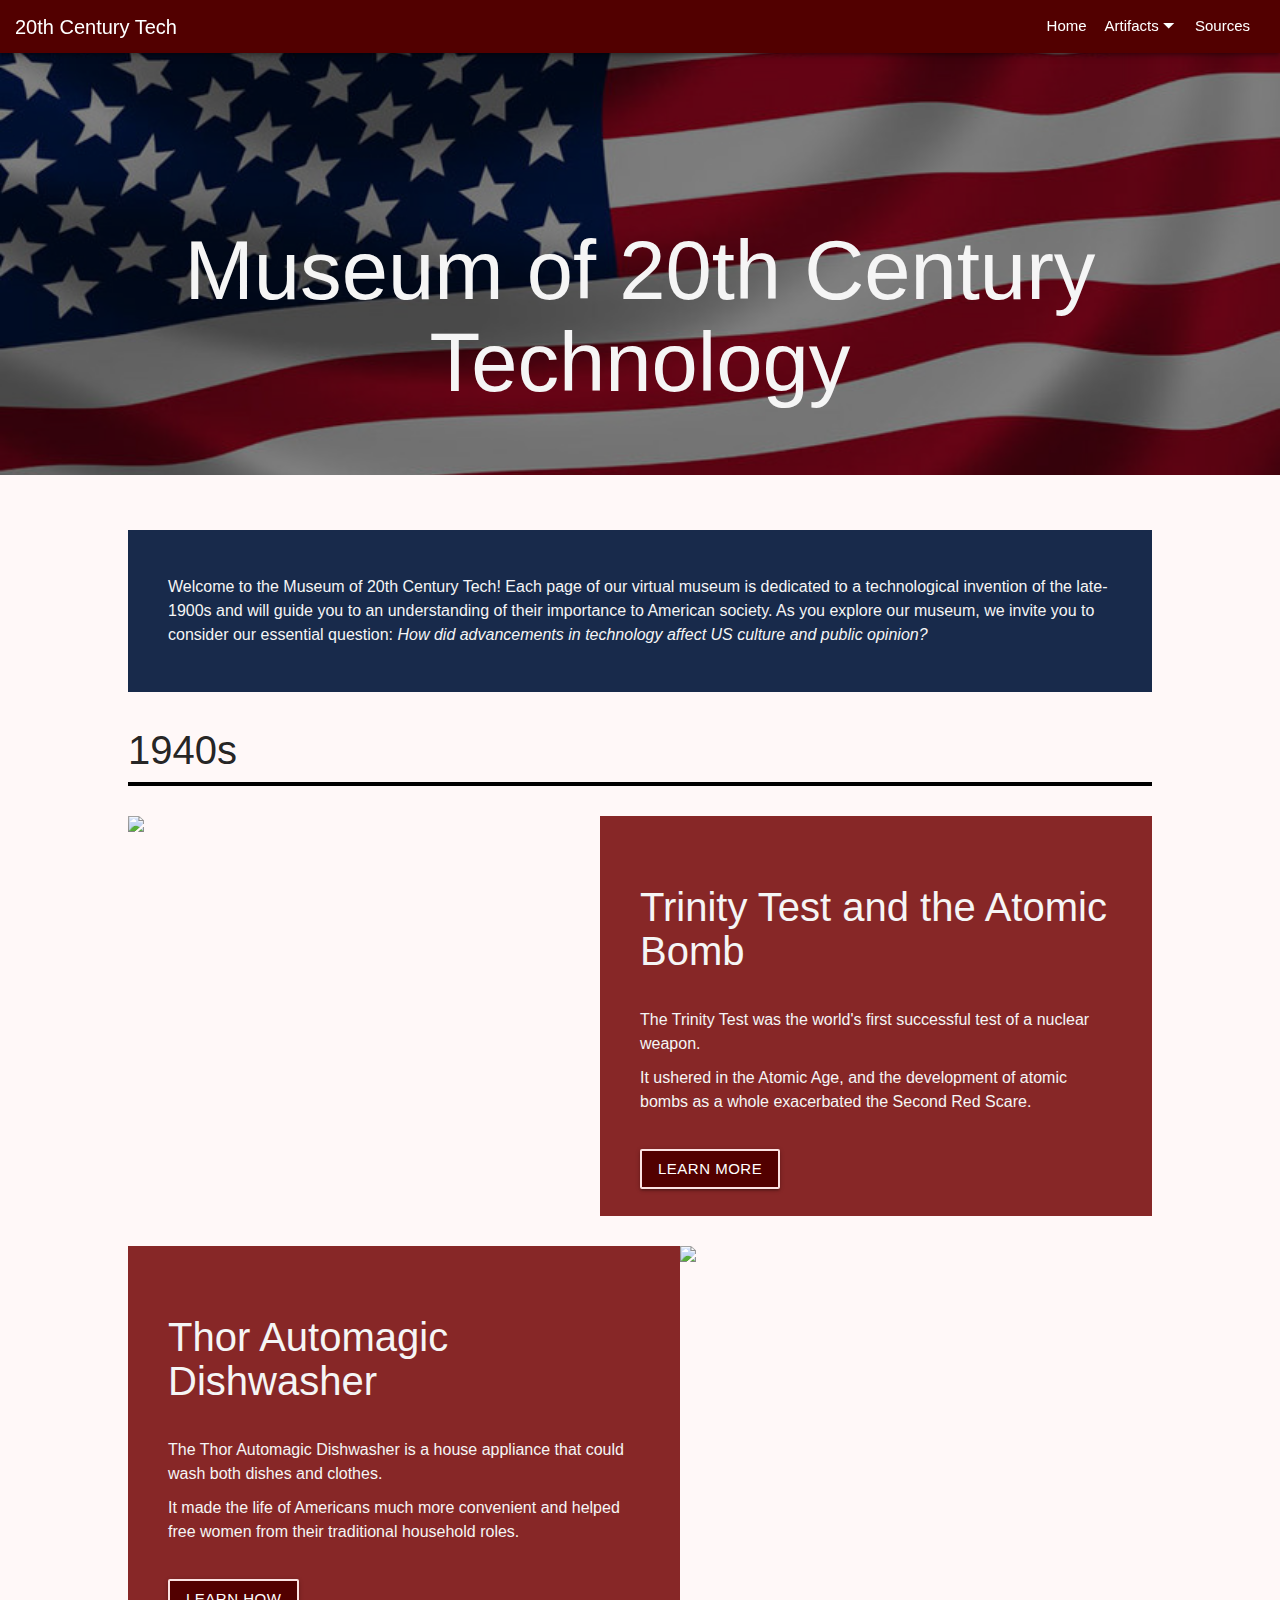
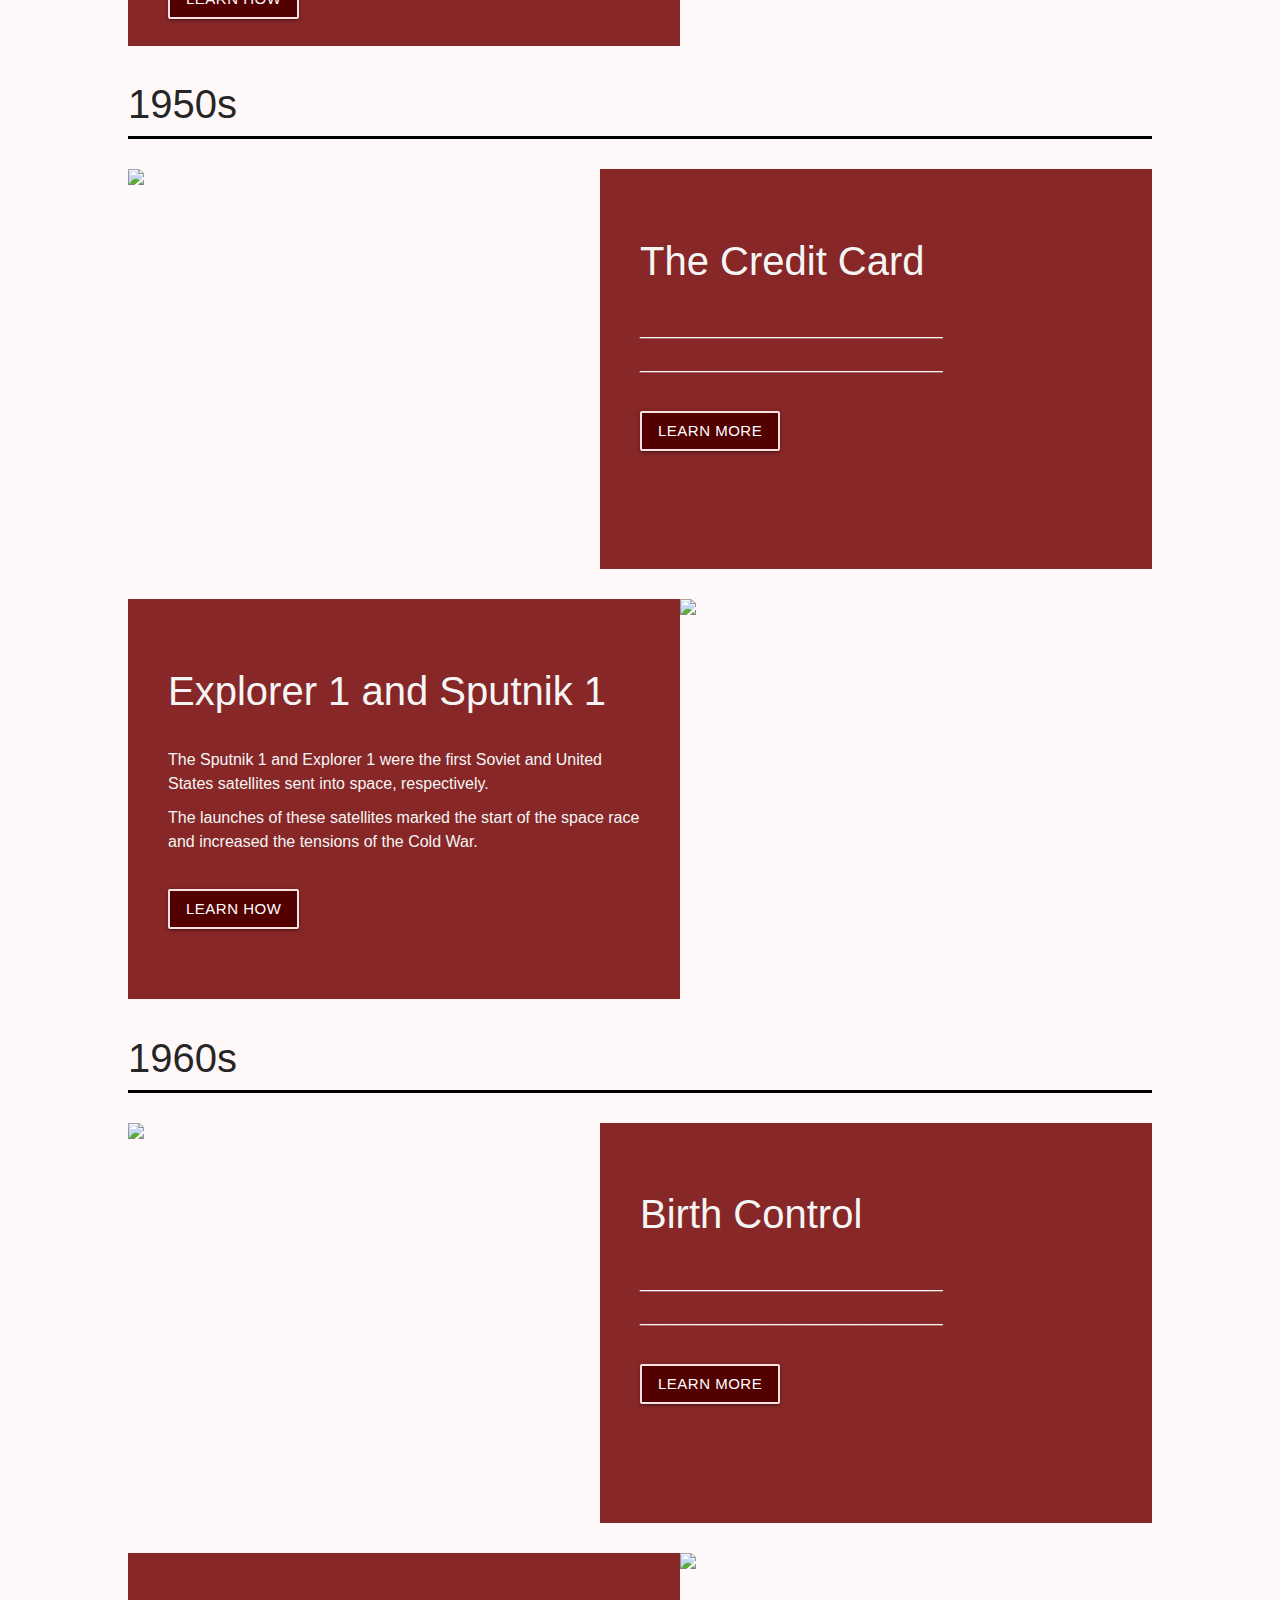
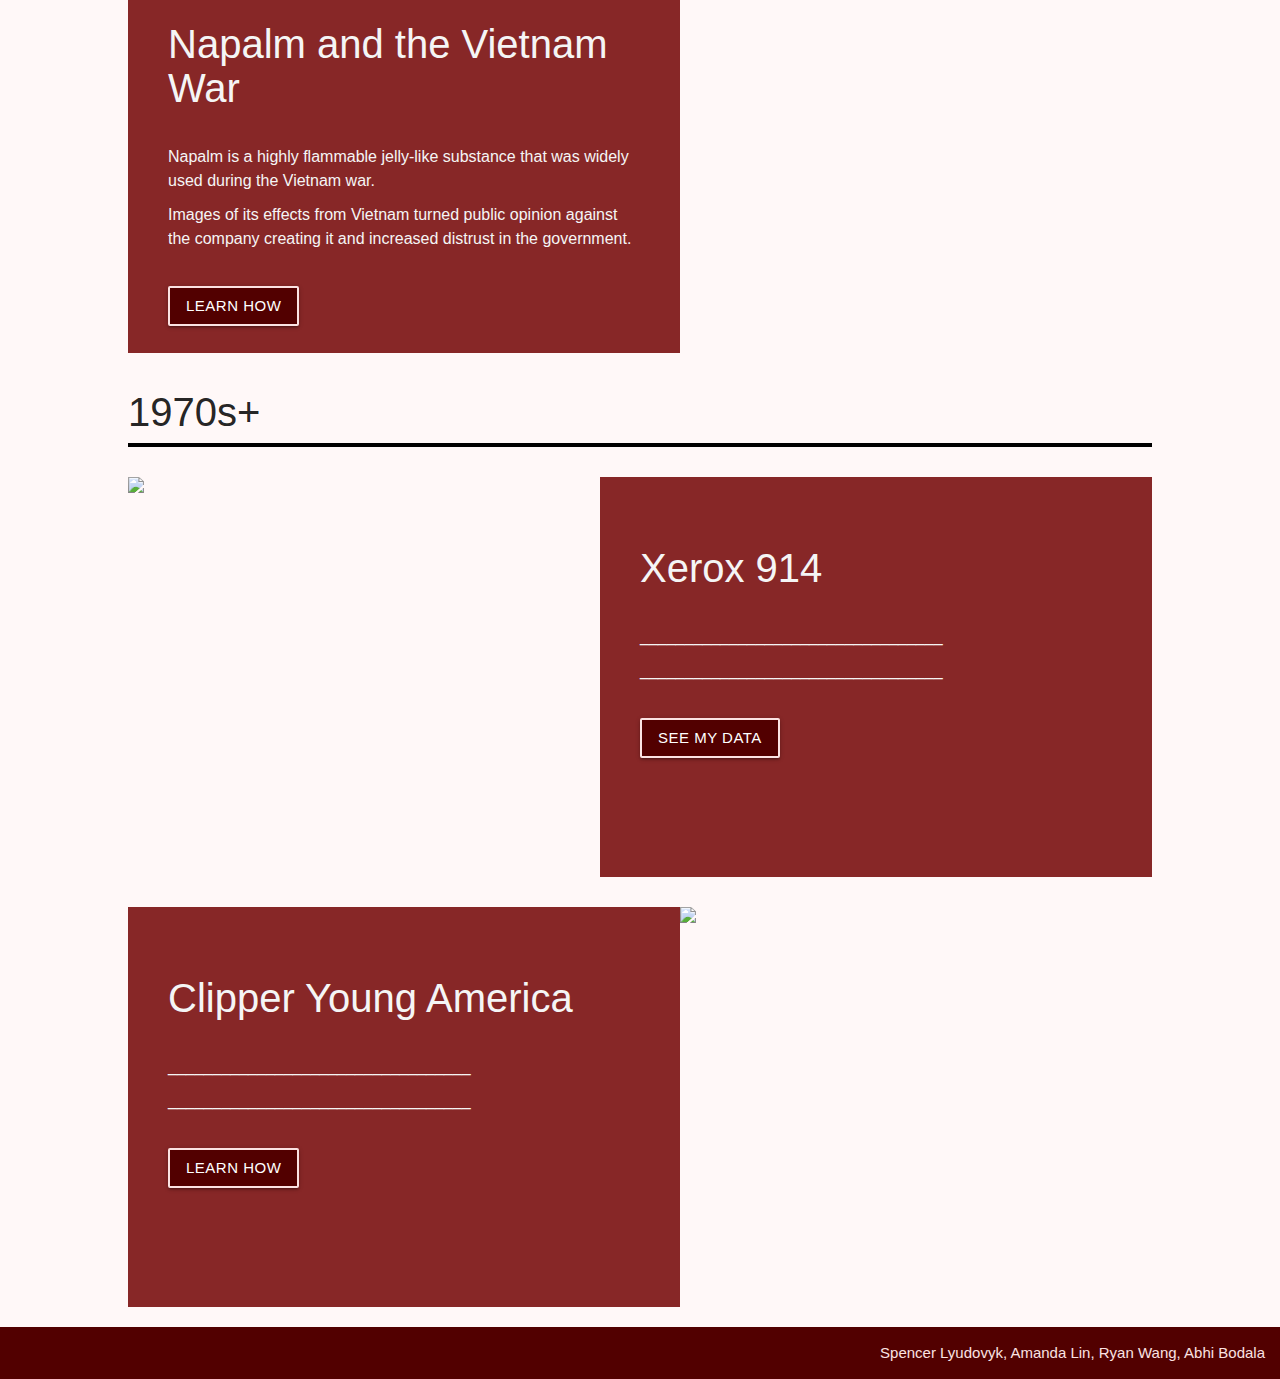
==== index.html @ 802ad86a "Merge branch 'main' of https://github.com/splyudovyk/20th-century-tech" ====
<!DOCTYPE html>
<html lang="en">

<head>
    <meta charset="UTF-8">
    <meta http-equiv="X-UA-Compatible" content="IE=edge">
    <meta name="viewport" content="width=device-width, initial-scale=1.0">
    <link rel="stylesheet" href="https://cdnjs.cloudflare.com/ajax/libs/materialize/1.0.0/css/materialize.min.css">
    <link rel="stylesheet" href="/css/main.css">
    <link rel="icon" type="image/x-icon" href="img/favicon.png">
    <title>Museum of 20th Century Technology</title>
</head>

<body>
    <!--Header-->
    <header class="z-depth-2">
        <!--Site Title-->
        <a class="title" href="index.html">20th Century Tech</a>
    
        <!--Section of Header with Navigation Links-->
        <nav class="nav-links">
            <!--How to Use Page-->
            <h5 class="link home"><a href="index.html">Home</a></h5>
    
            <div class="dropdown">
                <!--Dropdown Title-->
                <h5 class="link your-acc">Artifacts&nbsp;<span class="arrow-ud-2">&#9207;</span></h5>
    
                <!--Dropdown-->
                <nav class="link your-acc-links">
                    <h5 class="link trinity"><a href="trinity.html">Trinity Test and the Atomic Bomb (1940s)</a></h5>
                    <h5 class="link thor"><a href="thor.html">Thor Automagic Dishwasher (1940s)</a></h5>
                    <h5 class="link credit"><a href="credit.html">The Credit Card (1950s)</a></h5>
                    <h5 class="link explorer"><a href="explorer.html">Explorer 1 and Sputnik (1950s)</a></h5>
                    <h5 class="link birthcontrol"><a href="birthcontrol.html">Birth Control (1960s)</a></h5>
                    <h5 class="link napalm"><a href="napalm.html">Napalm and the Vietnam War (1960s)</a></h5>
                    <h5 class="link xerox"><a href="xerox.html">Xerox 914 (1970s+)</a></h5>
                    <h5 class="link clipper"><a href="clipper.html">Clipper Young America (1970s+)</a></h5>
                </nav>
            </div>

            <h5 class="link sources"><a href="sources.html">Sources</a></h5>
        </nav>
    </header>

    <!--Title-->
    <section class="article-title" id="title-div">
        <section class="layer">
            <h1>Museum of 20th Century Technology</h1>
        </section>
    </section>

    <!--Main Site Content-->
    <main class="main-content">

        <section class="slide full-screen">

            <!--Description of What Data Can Be Viewed-->
            <div class="text-desc full-screen">
                <p>Welcome to the Museum of 20th Century Tech! Each page of our virtual museum is dedicated to a
                    technological invention of the late-1900s and will guide you to an understanding of their importance
                    to American society. As you explore our museum, we invite you to consider our essential question:
                    <em>How did advancements in technology affect US culture and public opinion?</em>
                </p>

            </div>
        </section>

        <div class="time-header">
            <h5>1940s</h5>
            <hr>
        </div>

        <!--'About' Info Slide-->
        <section class="slide">
            <!--Image of Sample Graph Data-->
            <figure class="slide-img">
                <img src="img/trinity1.jpg">
            </figure>

            <!--Description of What Data Can Be Viewed-->
            <div class="text-desc">
                <h3>Trinity Test and the Atomic Bomb</h3>
                <p>The Trinity Test was the world's first successful test of a nuclear weapon.
                </p>
                <p>It ushered in the Atomic Age, and the development of atomic bombs as a whole exacerbated the 
                    Second Red Scare.
                </p>

                <!--Link to Page for Viewing Data-->
                <div class="btn"><a href="trinity.html">Learn More</a></div>
            </div>
        </section>

        <!--'How to Use' Info Slide-->
        <section class="slide">
            <!--Brief Description of Use-->
            <div class="text-desc">
                <h3>Thor Automagic Dishwasher</h3>
                <p>The Thor Automagic Dishwasher is a house appliance that could wash both dishes and clothes.
                </p>
                <p>It made the life of Americans much more convenient and helped free women from their traditional household roles.
                </p>

                <!--Link to Learn More-->
                <div class="btn"><a href="thor.html">Learn How</a></div>
            </div>

            <!--Image of ForesightImageCapture App-->
            <figure class="slide-img">
                <img src="img/washer2.jpg">
            </figure>
        </section>

        <div class="time-header">
            <h5>1950s</h5>
            <hr>
        </div>

        <!--'About' Info Slide-->
        <section class="slide">
            <!--Image of Sample Graph Data-->
            <figure class="slide-img">
                <img src="img/creditcard1.jpg">
            </figure>

            <!--Description of What Data Can Be Viewed-->
            <div class="text-desc">
                <h3>The Credit Card</h3>
                <p>__________________________________
                </p>
                <p>__________________________________
                </p>

                <!--Link to Page for Viewing Data-->
                <div class="btn"><a href="credit.html">Learn More</a></div>
            </div>
        </section>

        <!--'How to Use' Info Slide-->
        <section class="slide">
            <!--Brief Description of Use-->
            <div class="text-desc">
                <h3>Explorer 1 and Sputnik 1</h3>
                <p>The Sputnik 1 and Explorer 1 were the first Soviet and United States satellites sent into space, respectively.
                </p>
                <p>The launches of these satellites marked the start of the space race and increased the tensions of the Cold War.
                </p>

                <!--Link to Learn More-->
                <div class="btn"><a href="explorer.html">Learn How</a></div>
            </div>

            <!--Image of ForesightImageCapture App-->
            <figure class="slide-img">
                <img src="img/explorer1.jpg">
            </figure>
        </section>

        <div class="time-header">
            <h5>1960s</h5>
            <hr>
        </div>

        <!--'About' Info Slide-->
        <section class="slide">
            <!--Image of Sample Graph Data-->
            <figure class="slide-img">
                <img src="img/birthcontrol1.jpg">
            </figure>

            <!--Description of What Data Can Be Viewed-->
            <div class="text-desc">
                <h3>Birth Control</h3>
                <p>__________________________________
                </p>
                <p>__________________________________
                </p>

                <!--Link to Page for Viewing Data-->
                <div class="btn"><a href="birthcontrol.html">Learn More</a></div>
            </div>
        </section>

        <!--'How to Use' Info Slide-->
        <section class="slide">
            <!--Brief Description of Use-->
            <div class="text-desc">
                <h3>Napalm and the Vietnam War</h3>
                <p>Napalm is a highly flammable jelly-like substance that was widely used during the Vietnam war.
                </p>
                <p>Images of its effects from Vietnam turned public opinion against the company creating it and increased distrust in the government.
                </p>

                <!--Link to Learn More-->
                <div class="btn"><a href="napalm.html">Learn How</a></div>
            </div>

            <!--Image of ForesightImageCapture App-->
            <figure class="slide-img">
                <img src="img/napalm2.jpg">
            </figure>
        </section>

        <div class="time-header">
            <h5>1970s+</h5>
            <hr>
        </div>

        <!--'View Your Data' Info Slide (Only Visible When Logged In)-->
        <section class="slide" id="data-slide">
            <!--Image of Sample Graph Data-->
            <figure class="slide-img">
                <img src="img/xerox1.jpg">
            </figure>

            <!--Description of What Data Can Be Viewed-->
            <div class="text-desc">
                <h3>Xerox 914</h3>
                <p>__________________________________
                </p>
                <p>__________________________________
                </p>

                <!--Link to Page for Viewing Data-->
                <div class="btn"><a href="xerox.html">See My Data</a></div>
            </div>
        </section>

        <!--'How to Use' Info Slide-->
        <section class="slide">
            <!--Brief Description of Use-->
            <div class="text-desc">
                <h3>Clipper Young America</h3>
                <p>__________________________________
                </p>
                <p>__________________________________
                </p>

                <!--Link to Learn More-->
                <div class="btn"><a href="clipper.html">Learn How</a></div>
            </div>

            <!--Image of ForesightImageCapture App-->
            <figure class="slide-img">
                <img src="img/panam2.jpg">
            </figure>
        </section>

        <!--Footer-->
        <footer>
            <p>Spencer Lyudovyk, Amanda Lin, Ryan Wang, Abhi Bodala</p>
        </footer>
    </main>

    <!--Javascript Links-->
    <script src="https://code.jquery.com/jquery-3.2.1.min.js"></script>
    <script src="https://cdnjs.cloudflare.com/ajax/libs/materialize/1.0.0/js/materialize.min.js"></script>
    <script type="text/javascript" src="/js/mainScripts.js"></script>
</body>

</html>
---- css/main.css ----
/*Resetting Styles, Setting Font Family, Declaring Color Variables*/
* {
    all:revert;
    font-family: Helvetica, sans-serif;
    margin:0;

    /*Green Color Scheme*/
    --color-main-light: rgb(251, 226, 226);
    --color-main-dark: rgb(82, 0, 0);
    --color-medium: rgb(135, 39, 39);
    --color-dark-shade: rgba(32, 4, 4, 0.7);
    --color-semi-transparent: rgba(231, 180, 180, 0.4);
    --body-bg-color: rgb(255, 248, 248);
    --color-light-medium: rgb(208, 147, 147);
    --color-highlight: rgb(24, 42, 75);
}

/*General Styles*/

/*General Body Style*/
body {
    background-color: var(--body-bg-color)
}

/*Links Have No Text Decoration and Default to White*/
a {
    text-decoration:none;
    color:white;
}

/*Header and Nav Bar*/

/*General Header Style*/
header {
    position:fixed;
    top:0;
    right:0;
    left:0;
    
    box-sizing:border-box;
    width:100vw;
    height:53px;
    padding:15px;

    z-index:20;
    font-size:15px;
    
    display:flex;
    align-items:center;
    
    color:var(--color-main-light);
    background-color: var(--color-main-dark);

    --header-font-size: 1.1rem;
}

/*Title In Header to Ensure Proper Formatting and Centering*/
.title {
    display:inline-flex;
    justify-content:center;
    align-content:center;
    font-size:20px;
}

/*Nav Bar and Links for Moving Between Pages*/

/*Resetting Materialize Nav Styles*/
nav {
    all:revert;
}

/*Nav Section with How to Use, Statistics, Sign In, Sign Up, and Sign Out*/

/*Links Container*/
.nav-links {
    display: inline-flex;
    height: 53px;
    position: absolute;
    right: 20px;
    margin: 0;
}

/*General Header Link Styles*/
.link {
    white-space: nowrap;
    
    display:inline-flex;
    align-items:center;
    
    box-sizing: border-box;
    padding: 0 10px;
    margin:0;
    height:100%;
    
    color: white;
    font-size: var(--header-font-size);
    text-decoration:none;
    transition:0.2s;
}

/*Nav Bar Font Size, Weight, and Color*/
.nav-links a, .nav-links h5 {
    font-size:15px;
    font-weight:100;
}

/*Dropdown*/

/*Dropdown Styles*/
.dropdown {
    position:relative;
    display:flex;
}

/*Primary Dropdown*/
.your-acc-links {
    display:inline-flex;
    flex-direction:column;
    position:absolute;
    align-items:flex-end;
    align-content:flex-end;
    justify-items:flex-end;
    justify-content:flex-end;
    background-color: var(--color-main-dark);
    top:53px;
    right:0;
    height:fit-content;
    padding:0;
}

.your-acc-links .link {
    display:flex;
    justify-content: flex-end;
}

/*Links in Dropdowns Take Up Dropdown's Full Width*/
.home, .view-stats {
    width: 100%;
    padding: 5px 8px;
}


/*Home Page*/
/*Home Page*/
.article-title {
    margin: 50px 0 25px;
    height: 425px;
    width: 100vw;
    position: fixed;

    display: flex;
    align-content: center;

    background-image: url('/img/usflag.jpg');
    background-repeat: no-repeat;
    background-position: center;
    background-size: cover;
}

.art {
    height: 300px;
}

.layer {
    height: 100%;
    width: 100%;

    background-color: rgb(0, 0, 0, 0.5);
}

/*Title Div Text*/
.article-title h1 {
    margin: 175px 10vw;
    width: 80vw;
    position: absolute;
    display: block;
    color: whitesmoke;
    font-size: 6.5vw;
    cursor: pointer;
    text-align: center;
    font-weight: normal;
    cursor: default;
}

.art h1 {
    margin: 80px 10vw;
    font-size: 5vw;
}

.art p {
    margin: 170px 10vw;
    width: 80vw;
    position: relative;
    display: block;
    color: var(--color-main-light);
    font-size: 2vw;
    cursor: pointer;
    text-align: center;
    font-weight: normal;
    cursor: default;
}

/*Main Page Content Underneath Title Div*/
.main-content {
    position: relative;
    top: 500px;
    display: flex;
    flex-direction: column;
    align-items: center;
    background-color: var(--body-bg-color);
    padding-top: 20px;
}

.main-content-art {
    position: relative;
    top: 350px;
    display: flex;
    flex-direction: column;
    align-items: center;
    background-color: var(--body-bg-color);
    padding-top: 20px;
}

.main-article {
    width: 70vw;
    margin-bottom: 50px;
}

.main-article p {
    margin-top: 20px;
    font-size: 16px;
}

.main-article a {
    font-size: 16px;
    color: var(--color-highlight);
}

.img-section {
    display: flex;
}

.img-section img {
    margin-top: 20px;
    width: 40%;
}

.text-w-img {
    margin-left: 20px;
}


.time-header {
    width:80%;
    margin-bottom:20px;
}

.time-header h5 {
    width:fit-content;
    font-size:40px;
}

hr {
    height: 3.5px;
    background-color:black;
    border:none;
}

/*Info Slides (About, How to Use, View Data)*/
.slide {
    width: 80%;
    height: 400px;
    display: flex;
    margin: 10px 0 20px;
}

/*Image Containers in Info Slides to Ensure Proper Image Sizing*/
.slide-img {
    width: 50%;
    margin: 0;
    display: flex;
    justify-content: center;
    overflow: hidden;
}

/*Images in Info Slides*/
.slide-img img {
    min-height: 100%;
    min-width: 100%;
}


/*Text Descriptions on Info Slides*/
.text-desc {
    display: flex;
    flex-direction: column;

    width: 50%;
    padding: 40px;

    background-color: var(--color-medium);
    color: whitesmoke;
}

/*Description Headers*/
.text-desc h3 {
    margin-bottom: 30px;
    font-size: 40px;
}

/*Description Explanations*/
.text-desc p {
    font-size: 16px;
    margin: 5px 0;
}

/*Description Button (for Info Slides with More Info Available)*/
.text-desc .btn {
    width: fit-content;
    margin-top: 30px;
}

.slide.full-screen {
    height: auto;
}

.text-desc.full-screen {
    display: flex;
    flex-direction: column;

    width: 100%;
    padding: 40px;

    background-color: var(--color-highlight);
    /*background-color:var(--color-medium);*/
    color: whitesmoke;
}

/*Sign In, Sign Up, and Sign Out Forms*/

/*Form Containers*/
.form-sign {
    height: fit-content;
    padding: 5px 5% 50px;
    margin: 100px 20%;

    background-color: var(--color-main-dark);
    color: whitesmoke;
}

/*Labels for Inputs*/
.form-sign label{
    font-size: 1rem;
    color:white;
}

/*Entered Items in Forms*/
input {
    color: whitesmoke;
}


/*How to Use and Statistics Pages Shared Styling*/

/*Titles*/
.title-generic {
    margin: 100px 10vw;
    width: 80vw;
    position: absolute;
    display: block;

    color: black;
    font-size: 4rem;
    font-weight: normal;
    text-align: center;
    
    cursor: default;
}

/*Main Content Containers*/
.content-generic {
    position: relative;
    top: 200px;
    display: flex;
    flex-direction: column;
    align-items: center;
}


/*How to Use Page*/

/*Instructional Slide and Image Container*/
.slide-with-img {
    display: flex;
    flex-direction: row;
    margin: 0 10vw 10px;
    width: 80vw;
}

/*Slides Container Next to Each Image (Placed Beside Images)*/
.slides {
    display: flex;
    flex-direction: column;
    width: 60%;
}

/*Instructional Slide Containing a Step of the Instructions*/
.slide-how {
    background: var(--color-main-light);
    display:flex;
    align-items: center;
    margin-bottom: 20px !important;
}

/*Step Number Container*/
.num {
    display:flex;
    align-items: center;
    height:100%;
    background: var(--color-main-dark);
}

/*Step Number*/
.num h3 {
    margin:0;
    min-width: 45px;
    color: whitesmoke;
    text-align:center;
}

/*Text Instructions in Step*/
.slide-how p {
    padding: 20px;
}

/*Links in Instructions are Dark Green and Bold*/
.slide-how a {
    color: var(--color-main-dark);
    font-weight: bold;
}

/*Links Turn Lighter on Hover*/
.slide-how a:hover {
    color: var(--color-light-medium);
}

/*Image Default Layout (Not Used For All)*/
.slide-with-img img {
    width: 40%;
    height:100%;
    margin: 0 0 15px 15px;
}

/*Sign Up Slide and Image Width Styling*/
#sign-up-slide {
    width: 55%;
}
#sign-up-img {
    width: 45%;
}

/*USB Cable Slide and Image Width Styling*/
#usb-slide {
    width: 60%;
}
#usb-img {
    width: 40%;
}

/*Blink Detection App Sign In Slide and Image Width Styling*/
#blink-app-slide {
    width: 65%;
}
#blink-app-img {
    width:35%;
}

/*Signed in App (Analysis Started) Slide and Image Width Styling*/
#signed-app-slide {
    width: 23%;
}
#signed-app-img {
    width:77%;
}

/*Image Capture App Slide and Image Width Styling*/
#capture-app-slide {
    width: 64%;
}
#capture-app-img {
    width: 36%;
}

/*Image Analysis in Blink Detection App Slide and Image Width Styling*/
#analysis-slide {
    width:55%;
}
#analysis-img {
    width: 45%;
}


/*Statistics Page*/

/*Container for Stat Slides (General Information About Session) Above Graph*/
.info-cards {
    display: flex;
    justify-content: center;
    width: 75vw;
    margin-bottom: 30px;
}

/*Container for Choosing Session Form*/
.options {
    width: fit-content;
    min-width: 950px;
    margin: auto;
    padding: 30px;
}

/*Form Containing Dropdown to Choose Session to View Data For*/
.sess-choice {
    flex-grow: 9
}

/*Dropdown Label*/
.sess-choice label {
    font-size: 20px;
    color: black;
}

/*Session Names in Dropdown*/
.sessions {
    z-index: 100;
    display: block;
    visibility: visible;
}

/*Stat Slides Containing Session Info*/
.slide-stat {
    padding: 10px 5%;
    background-color: var(--color-medium);
    margin: 0 20px;
    color: whitesmoke;
}

/*Stat Slide Labels/Titles*/
#bpmlabel,
#minlabel {
    text-align: center;
    font-size: 20px;
    margin: 20px 0 5px;
}

/*Stat Slide Values*/
#bpmval,
#minval {
    text-align: center;
    font-size: 20px;
    margin: 10px 0 20px;
}

/*Blinks Per Minute Graph*/
#bpm {
    height: fit-content;
    width: 70vw;
    margin: auto;
    margin-bottom: 50px;
    padding: 10px;

    justify-self: center;
    align-self: center;

    background-color: white;
    border: 5px solid var(--color-main-dark);
}


/*Buttons*/

/*Default Button Styles*/
.btn {
    background-color:var(--color-main-dark);
    color: var(--color-main-light);
    border:2px solid var(--color-main-light);
    font-size:1rem;

    transition: 0.3s;
}

/*Button Sizing on Form Pages (Sign In, Sign Up, Sign Out) and Statistics Page*/
input.btn, .submit-stat {
    padding:0 1rem 38px;
    margin-top: 20px;
}

/*Buttons Invert Color on Hover*/
.btn:hover {
    background-color: var(--color-main-light);
    color: var(--color-main-dark);
}


/*General Footer Styles*/
footer {
    box-sizing: border-box;
    width:100%;
    padding: 1rem;

    font-size:15px;

    color: var(--color-main-light);
    background-color: var(--color-main-dark);

    display:flex;
    justify-content:flex-end;

    position:relative;
}

/*Adjusting Styles of Items On Screens Under 1200px Width*/
@media only screen and (max-width:1200px){
    .slide-img img {
        min-width: auto;
    }
}


/*Adjusting Styles of Items On Screens Under 1000px Width*/
@media only screen and (max-width:1000px){
    .slide-with-img {
        width: 90vw;
    }
}

/*Adjusting Styles of Items On Screens Under 800px Width*/
@media only screen and (max-width: 800px){
    /*Form Width*/
    .form-sign {
        width:70%;
    }

    .slide-with-img {
        width:95vw;
    }


}

/*Adjusting Styles of Items On Screens Under 700px Width*/
@media only screen and (max-width: 700px) {
    /*Steps and Images Stack in Column Instead of In Row*/
    .slide-with-img {
       flex-direction: column;
    }

    /*Slides and Images Each Take Up 95% of ViewWidth*/
    .slides {
        width:95vw !important;
    }
    .slide-with-img img {
        width:95vw !important;
    }
}
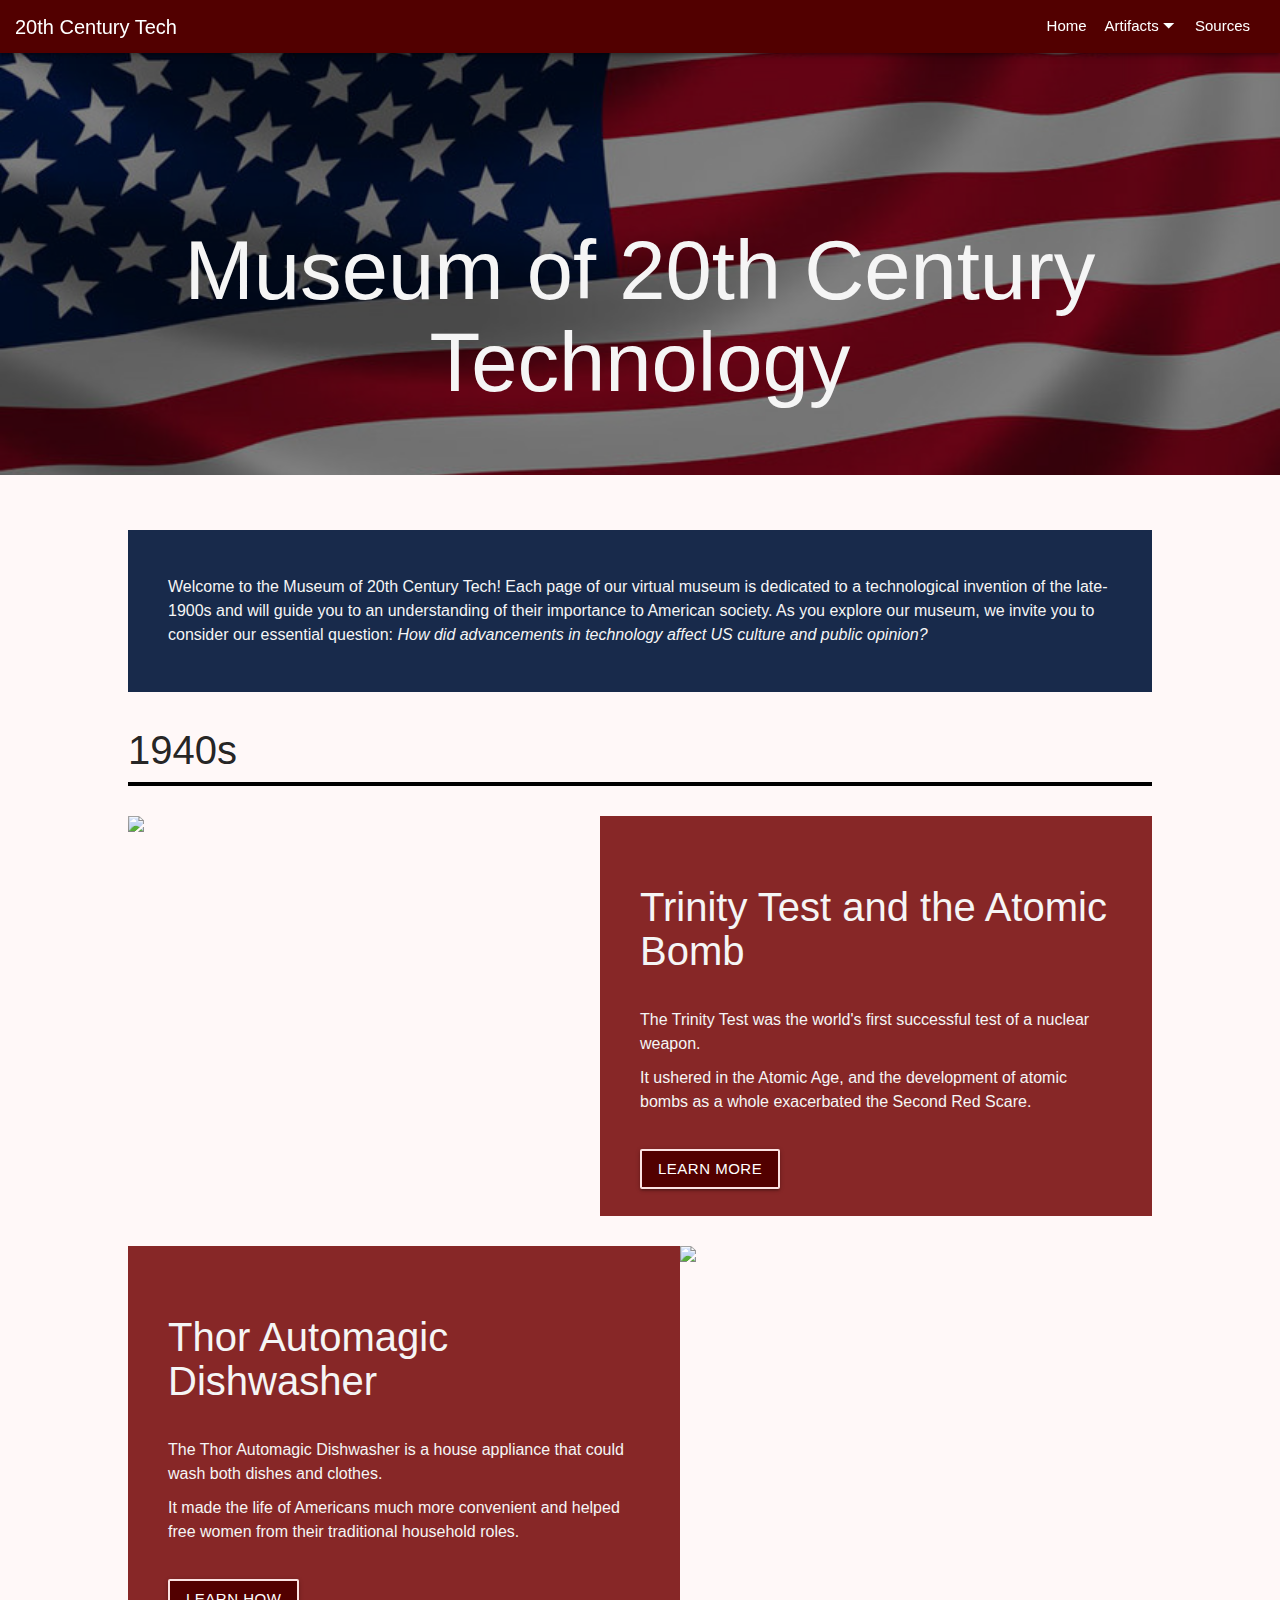
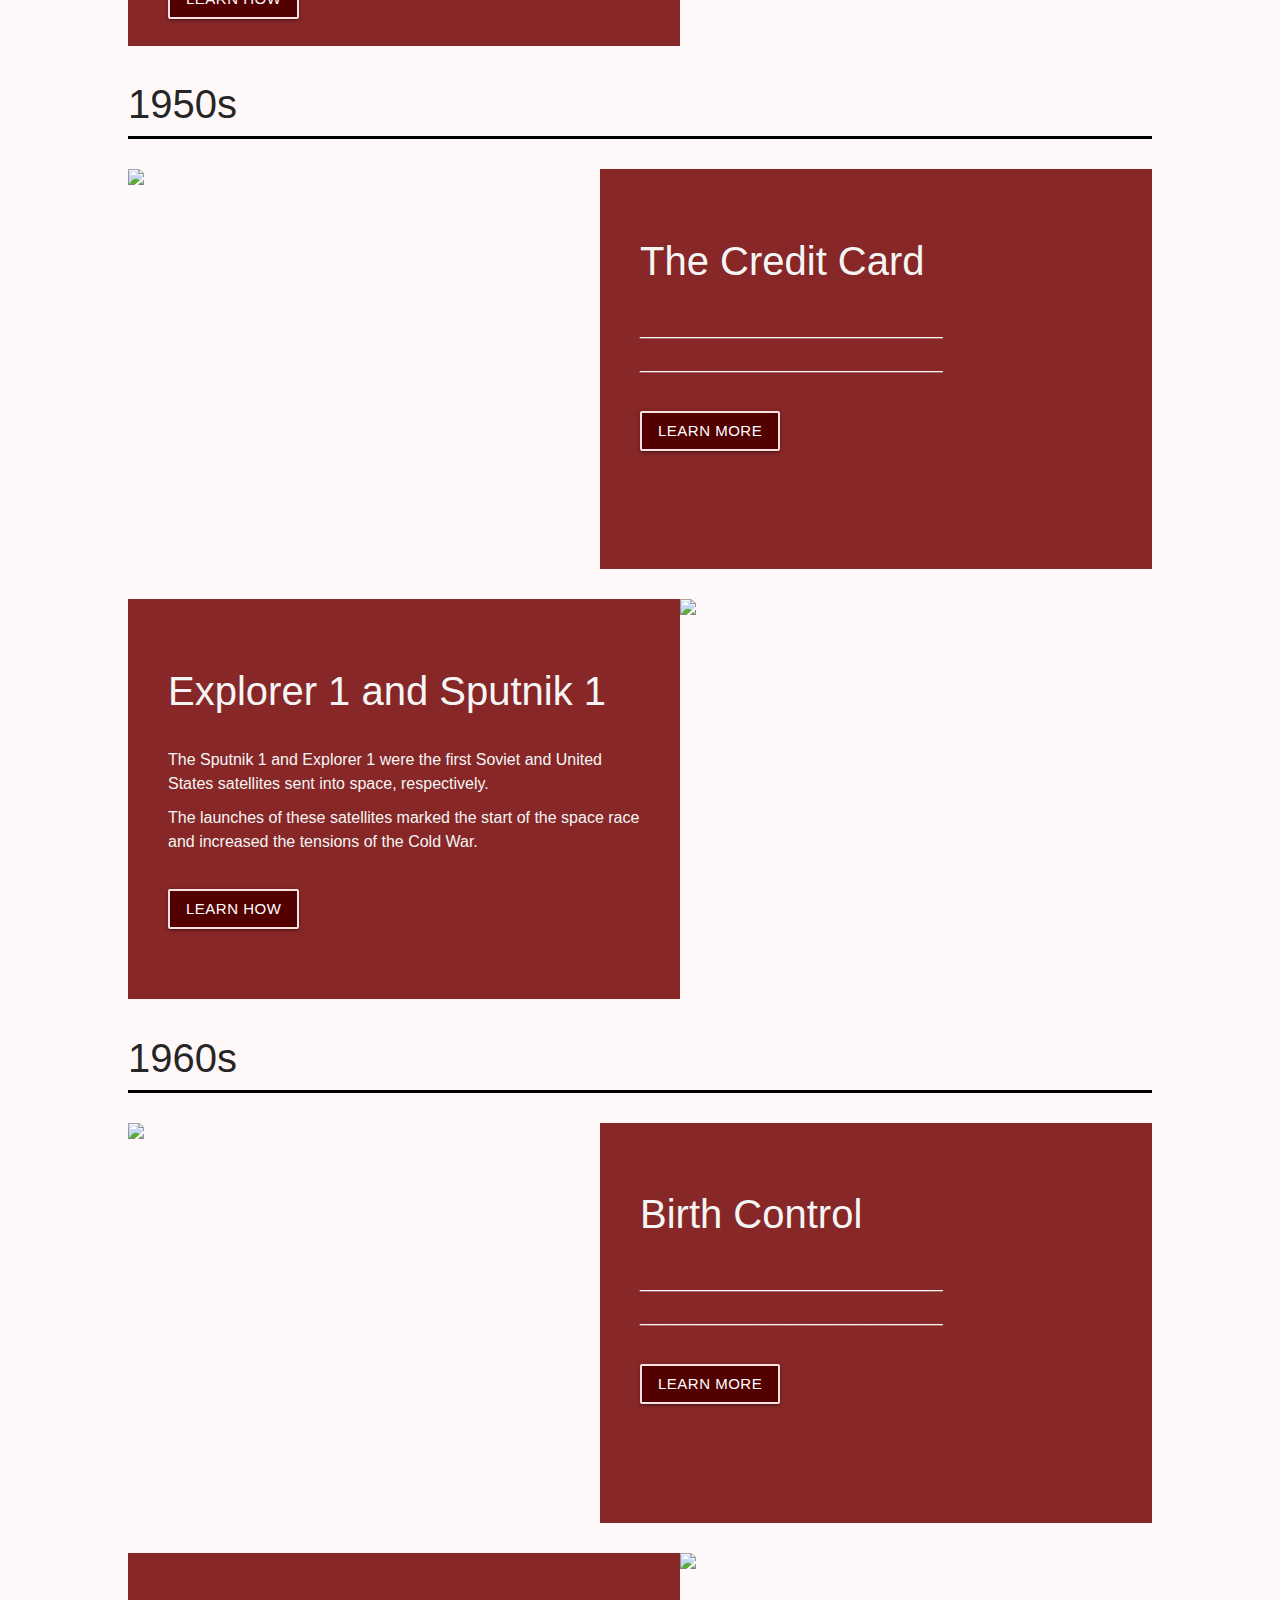
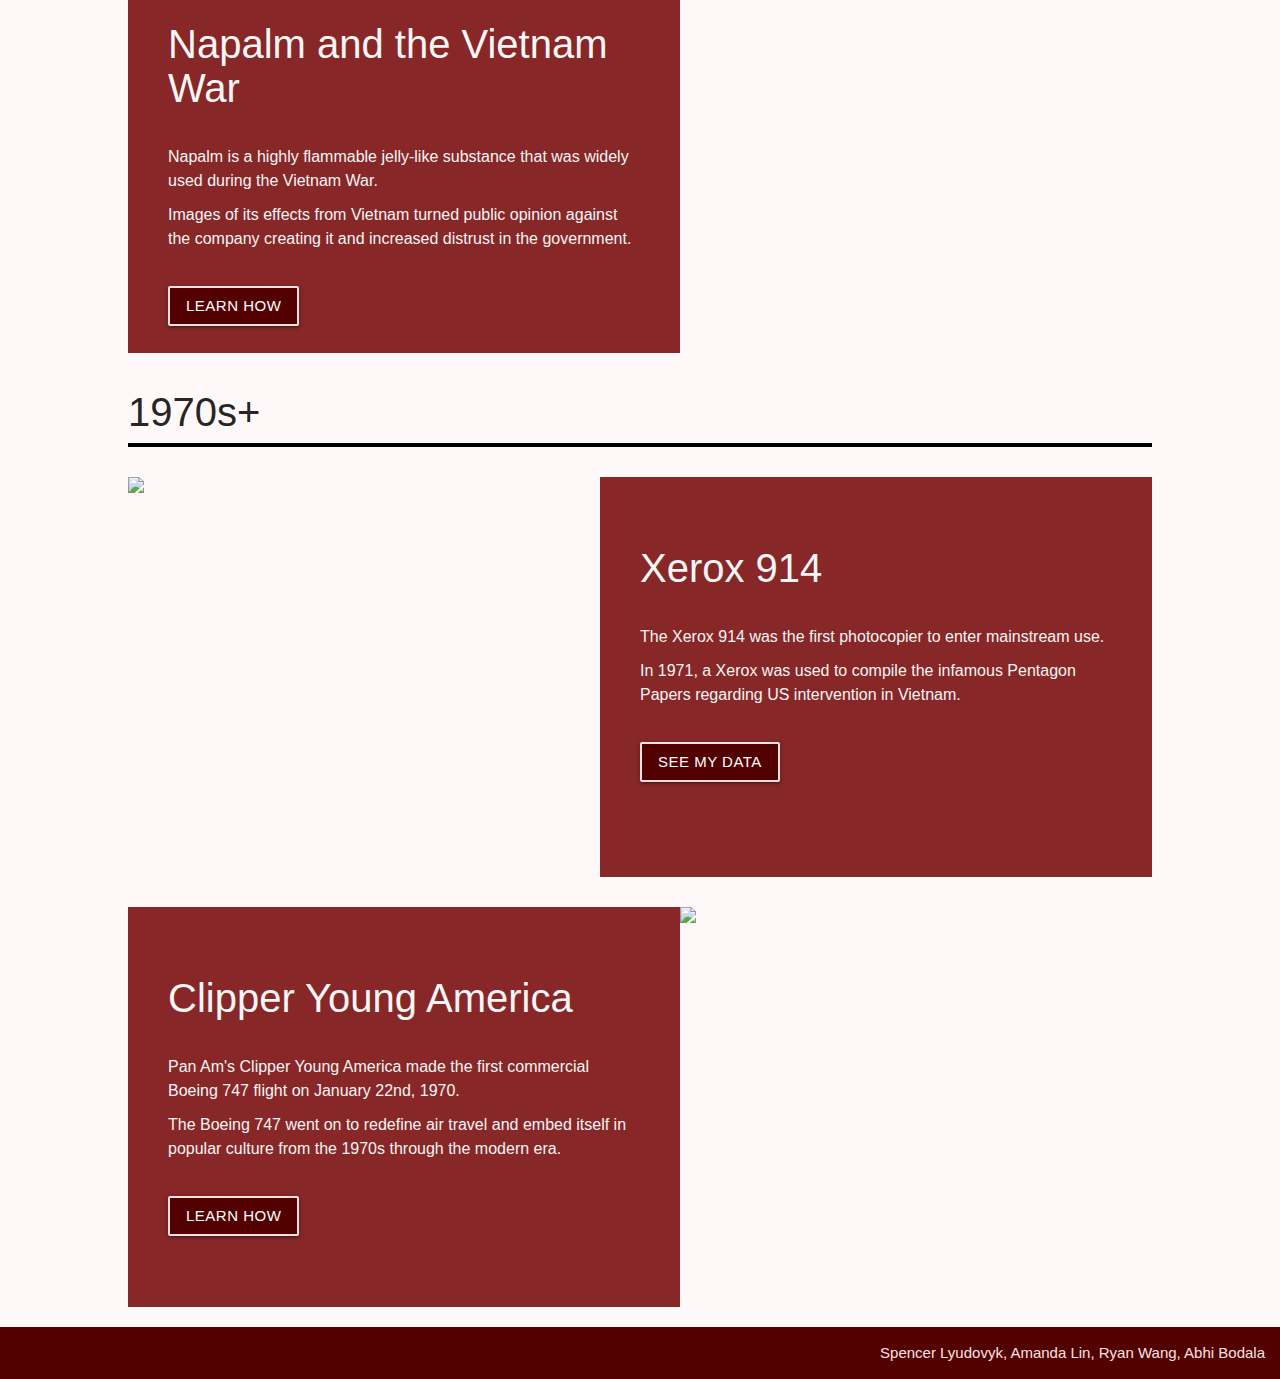
==== commit e8d3f257: "Update index.html" ====
--- a/index.html
+++ b/index.html
@@ -187,7 +187,7 @@
             <!--Brief Description of Use-->
             <div class="text-desc">
                 <h3>Napalm and the Vietnam War</h3>
-                <p>Napalm is a highly flammable jelly-like substance that was widely used during the Vietnam war.
+                <p>Napalm is a highly flammable jelly-like substance that was widely used during the Vietnam War.
                 </p>
                 <p>Images of its effects from Vietnam turned public opinion against the company creating it and increased distrust in the government.
                 </p>
@@ -217,9 +217,9 @@
             <!--Description of What Data Can Be Viewed-->
             <div class="text-desc">
                 <h3>Xerox 914</h3>
-                <p>__________________________________
-                </p>
-                <p>__________________________________
+                <p>The Xerox 914 was the first photocopier to enter mainstream use.
+                </p>
+                <p>In 1971, a Xerox was used to compile the infamous Pentagon Papers regarding US intervention in Vietnam.
                 </p>
 
                 <!--Link to Page for Viewing Data-->
@@ -232,9 +232,9 @@
             <!--Brief Description of Use-->
             <div class="text-desc">
                 <h3>Clipper Young America</h3>
-                <p>__________________________________
-                </p>
-                <p>__________________________________
+                <p>Pan Am's Clipper Young America made the first commercial Boeing 747 flight on January 22nd, 1970.
+                </p>
+                <p>The Boeing 747 went on to redefine air travel and embed itself in popular culture from the 1970s through the modern era.
                 </p>
 
                 <!--Link to Learn More-->
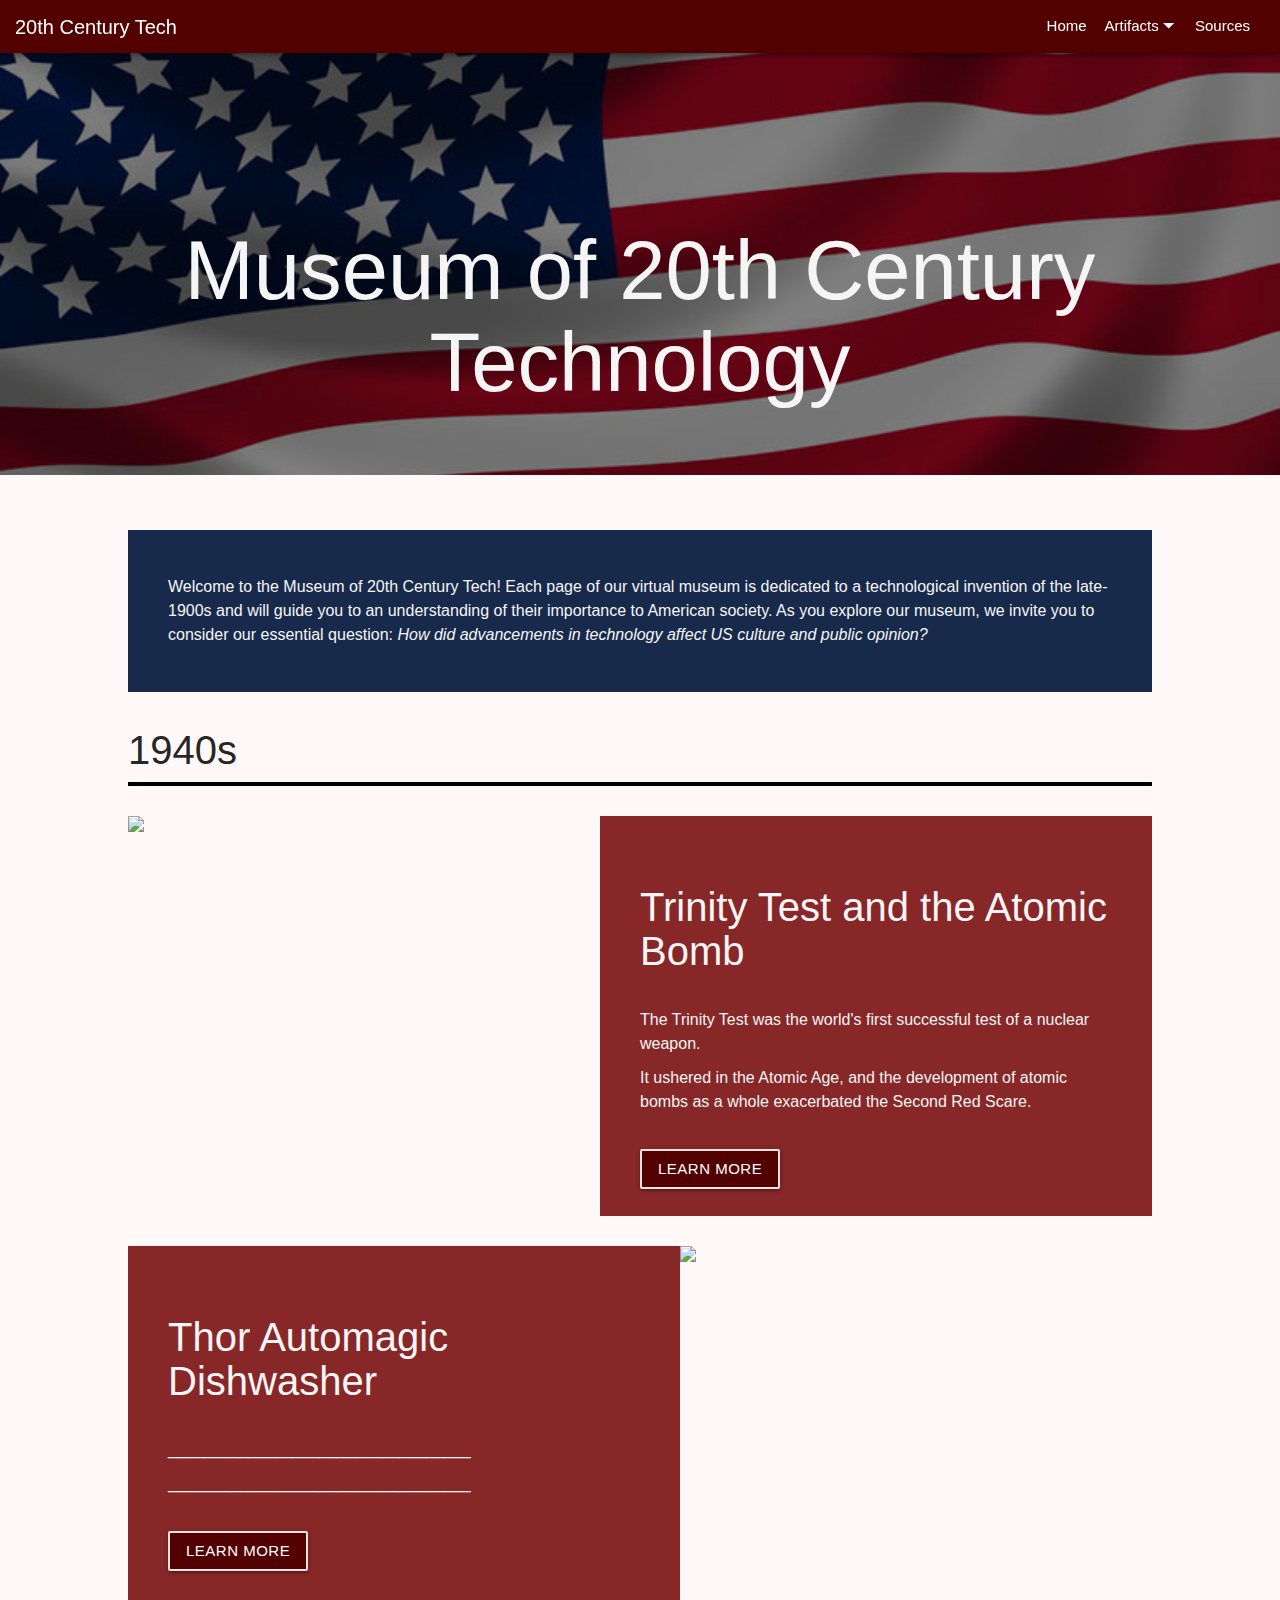
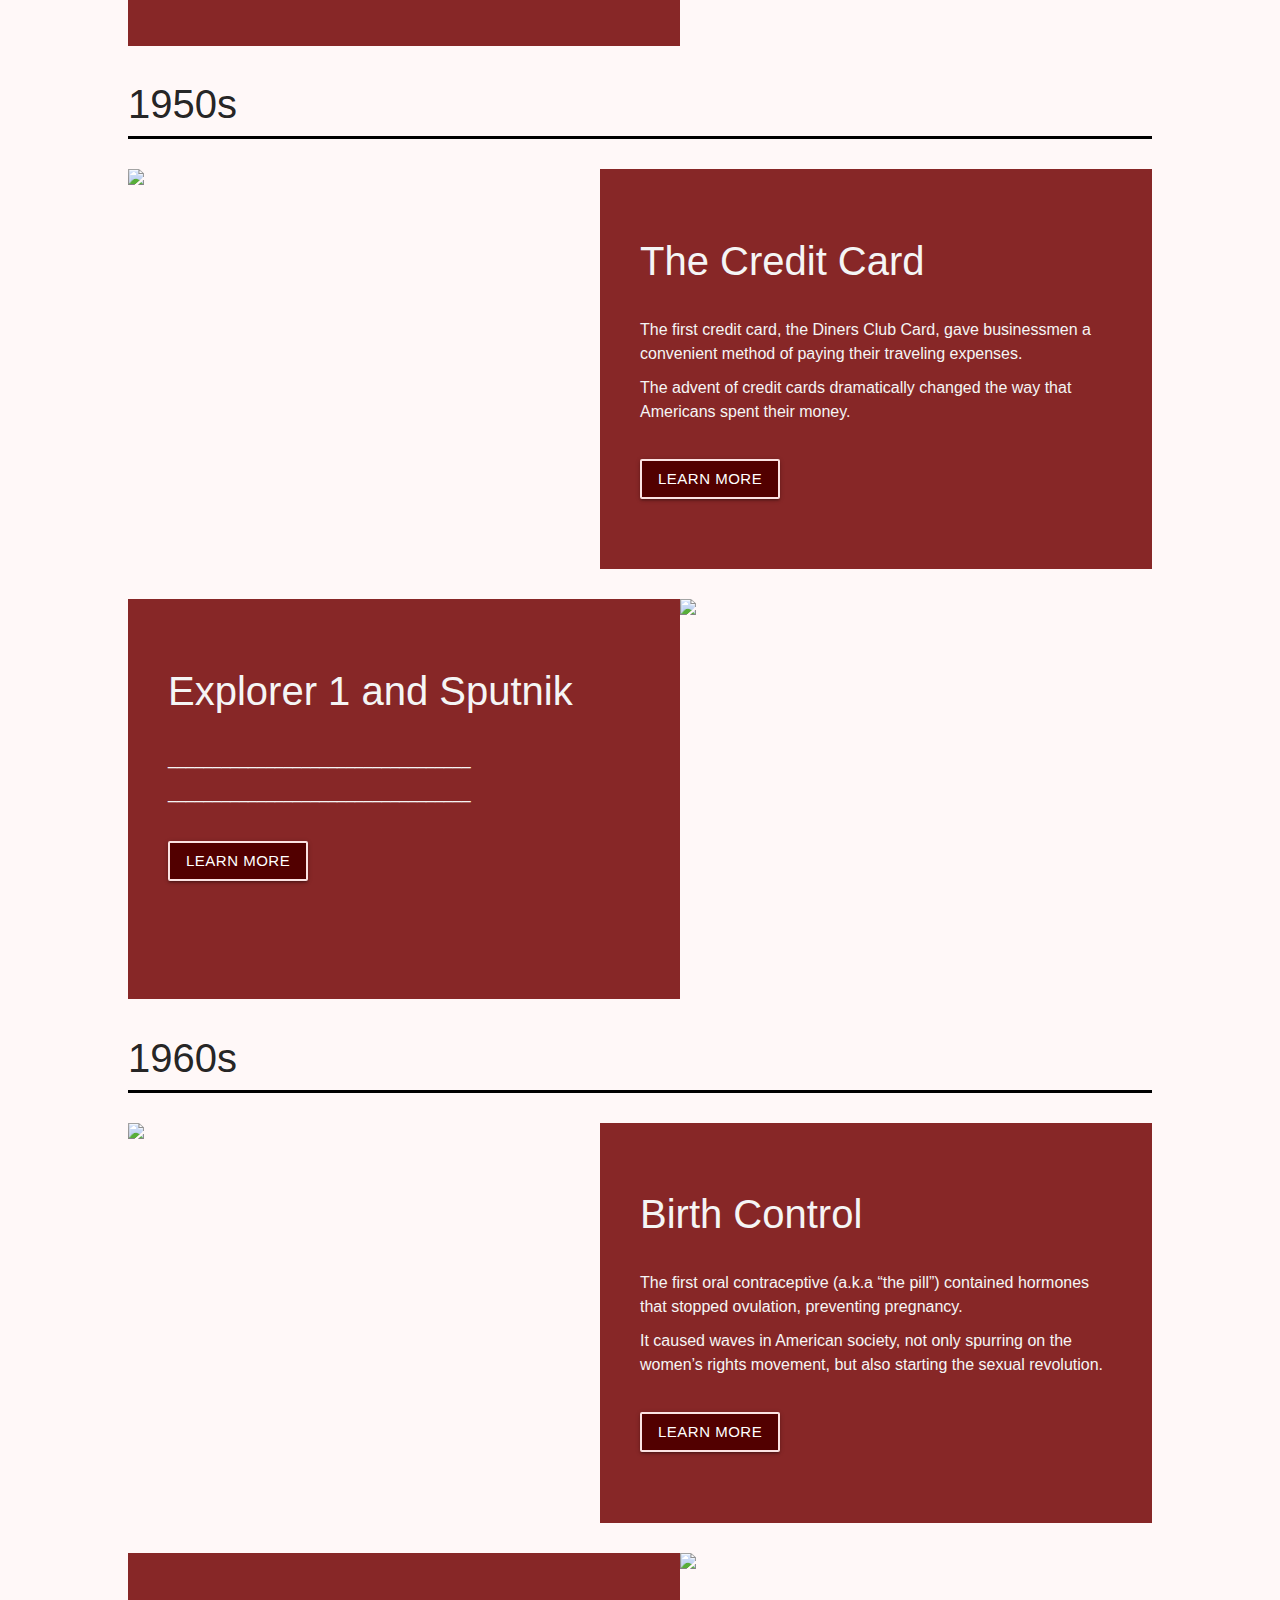
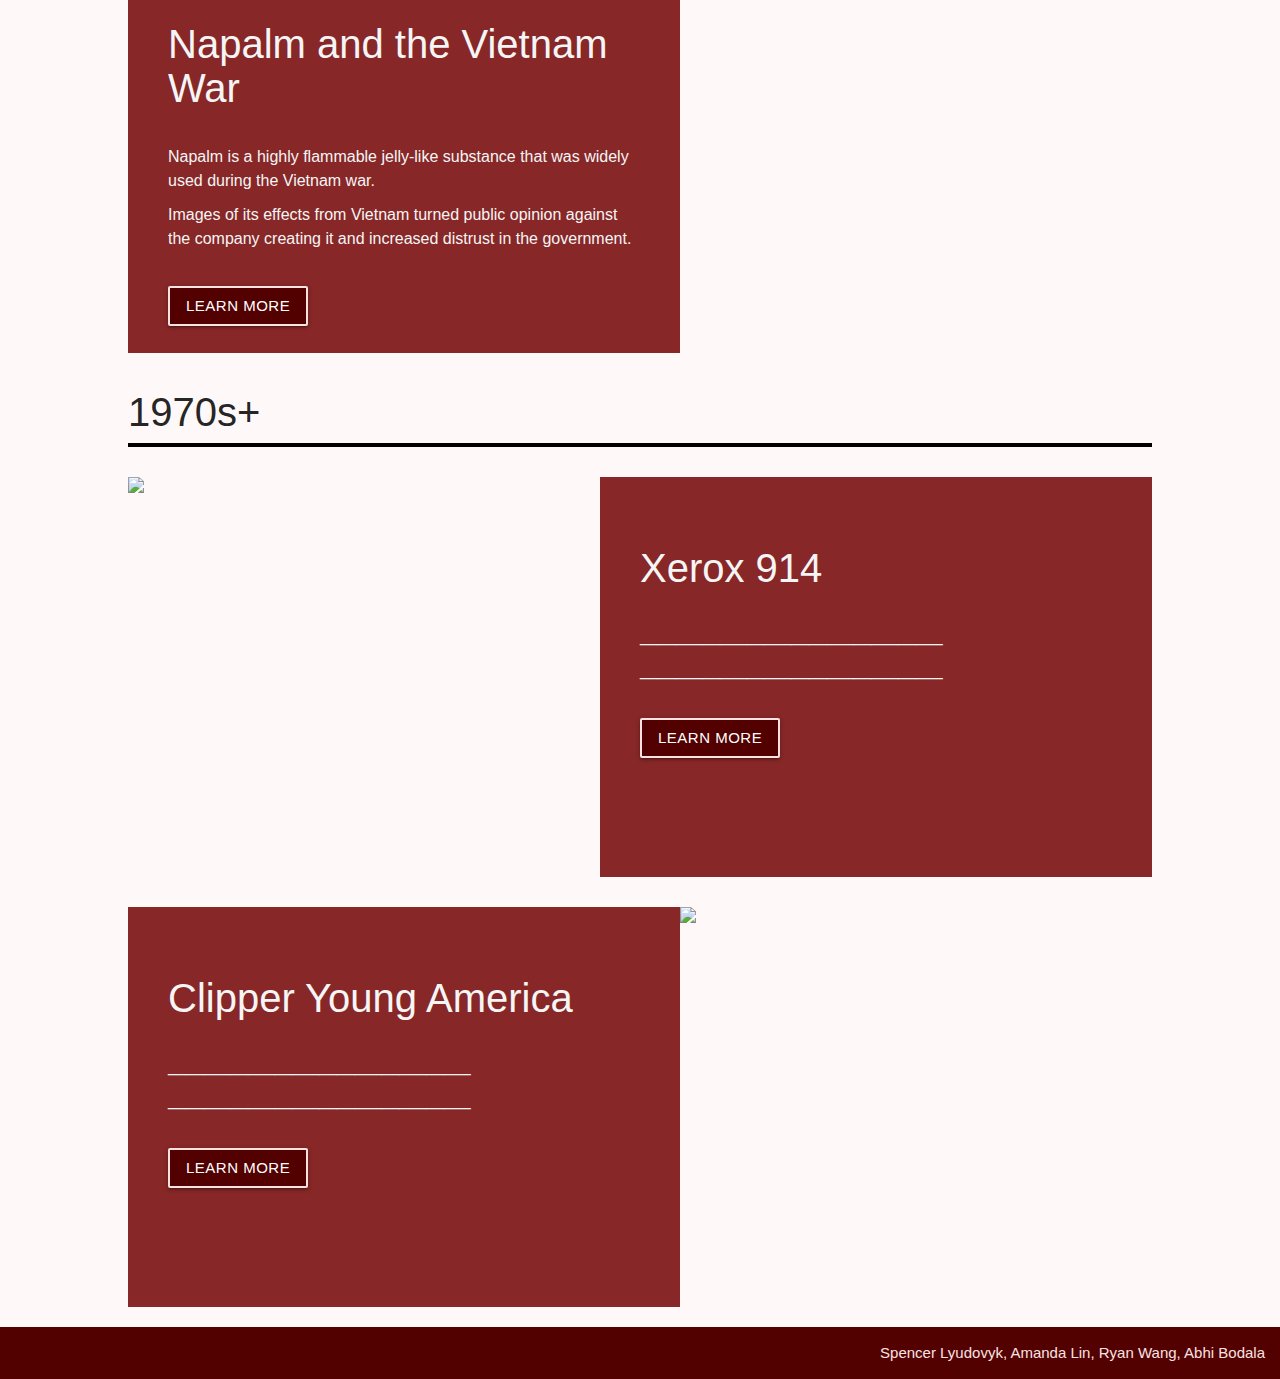
==== commit ab100da0: "update to home page" ====
--- a/index.html
+++ b/index.html
@@ -97,13 +97,13 @@
             <!--Brief Description of Use-->
             <div class="text-desc">
                 <h3>Thor Automagic Dishwasher</h3>
-                <p>The Thor Automagic Dishwasher is a house appliance that could wash both dishes and clothes.
-                </p>
-                <p>It made the life of Americans much more convenient and helped free women from their traditional household roles.
-                </p>
-
-                <!--Link to Learn More-->
-                <div class="btn"><a href="thor.html">Learn How</a></div>
+                <p>__________________________________
+                </p>
+                <p>__________________________________
+                </p>
+
+                <!--Link to Learn More-->
+                <div class="btn"><a href="thor.html">Learn More</a></div>
             </div>
 
             <!--Image of ForesightImageCapture App-->
@@ -127,9 +127,9 @@
             <!--Description of What Data Can Be Viewed-->
             <div class="text-desc">
                 <h3>The Credit Card</h3>
-                <p>__________________________________
-                </p>
-                <p>__________________________________
+                <p>The first credit card, the Diners Club Card, gave businessmen a convenient method of paying their traveling expenses.
+                </p>
+                <p>The advent of credit cards dramatically changed the way that Americans spent their money.
                 </p>
 
                 <!--Link to Page for Viewing Data-->
@@ -141,14 +141,14 @@
         <section class="slide">
             <!--Brief Description of Use-->
             <div class="text-desc">
-                <h3>Explorer 1 and Sputnik 1</h3>
-                <p>The Sputnik 1 and Explorer 1 were the first Soviet and United States satellites sent into space, respectively.
-                </p>
-                <p>The launches of these satellites marked the start of the space race and increased the tensions of the Cold War.
-                </p>
-
-                <!--Link to Learn More-->
-                <div class="btn"><a href="explorer.html">Learn How</a></div>
+                <h3>Explorer 1 and Sputnik</h3>
+                <p>__________________________________
+                </p>
+                <p>__________________________________
+                </p>
+
+                <!--Link to Learn More-->
+                <div class="btn"><a href="explorer.html">Learn More</a></div>
             </div>
 
             <!--Image of ForesightImageCapture App-->
@@ -166,15 +166,15 @@
         <section class="slide">
             <!--Image of Sample Graph Data-->
             <figure class="slide-img">
-                <img src="img/birthcontrol1.jpg">
+                <img src="img/birthcontrol2.jpg">
             </figure>
 
             <!--Description of What Data Can Be Viewed-->
             <div class="text-desc">
                 <h3>Birth Control</h3>
-                <p>__________________________________
-                </p>
-                <p>__________________________________
+                <p>The first oral contraceptive (a.k.a “the pill”) contained hormones that stopped ovulation, preventing pregnancy.
+                </p>
+                <p>It caused waves in American society, not only spurring on the women’s rights movement, but also starting the sexual revolution.
                 </p>
 
                 <!--Link to Page for Viewing Data-->
@@ -187,13 +187,13 @@
             <!--Brief Description of Use-->
             <div class="text-desc">
                 <h3>Napalm and the Vietnam War</h3>
-                <p>Napalm is a highly flammable jelly-like substance that was widely used during the Vietnam War.
+                <p>Napalm is a highly flammable jelly-like substance that was widely used during the Vietnam war.
                 </p>
                 <p>Images of its effects from Vietnam turned public opinion against the company creating it and increased distrust in the government.
                 </p>
 
                 <!--Link to Learn More-->
-                <div class="btn"><a href="napalm.html">Learn How</a></div>
+                <div class="btn"><a href="napalm.html">Learn More</a></div>
             </div>
 
             <!--Image of ForesightImageCapture App-->
@@ -217,13 +217,13 @@
             <!--Description of What Data Can Be Viewed-->
             <div class="text-desc">
                 <h3>Xerox 914</h3>
-                <p>The Xerox 914 was the first photocopier to enter mainstream use.
-                </p>
-                <p>In 1971, a Xerox was used to compile the infamous Pentagon Papers regarding US intervention in Vietnam.
-                </p>
-
-                <!--Link to Page for Viewing Data-->
-                <div class="btn"><a href="xerox.html">See My Data</a></div>
+                <p>__________________________________
+                </p>
+                <p>__________________________________
+                </p>
+
+                <!--Link to Page for Viewing Data-->
+                <div class="btn"><a href="xerox.html">Learn More</a></div>
             </div>
         </section>
 
@@ -232,13 +232,13 @@
             <!--Brief Description of Use-->
             <div class="text-desc">
                 <h3>Clipper Young America</h3>
-                <p>Pan Am's Clipper Young America made the first commercial Boeing 747 flight on January 22nd, 1970.
-                </p>
-                <p>The Boeing 747 went on to redefine air travel and embed itself in popular culture from the 1970s through the modern era.
-                </p>
-
-                <!--Link to Learn More-->
-                <div class="btn"><a href="clipper.html">Learn How</a></div>
+                <p>__________________________________
+                </p>
+                <p>__________________________________
+                </p>
+
+                <!--Link to Learn More-->
+                <div class="btn"><a href="clipper.html">Learn More</a></div>
             </div>
 
             <!--Image of ForesightImageCapture App-->
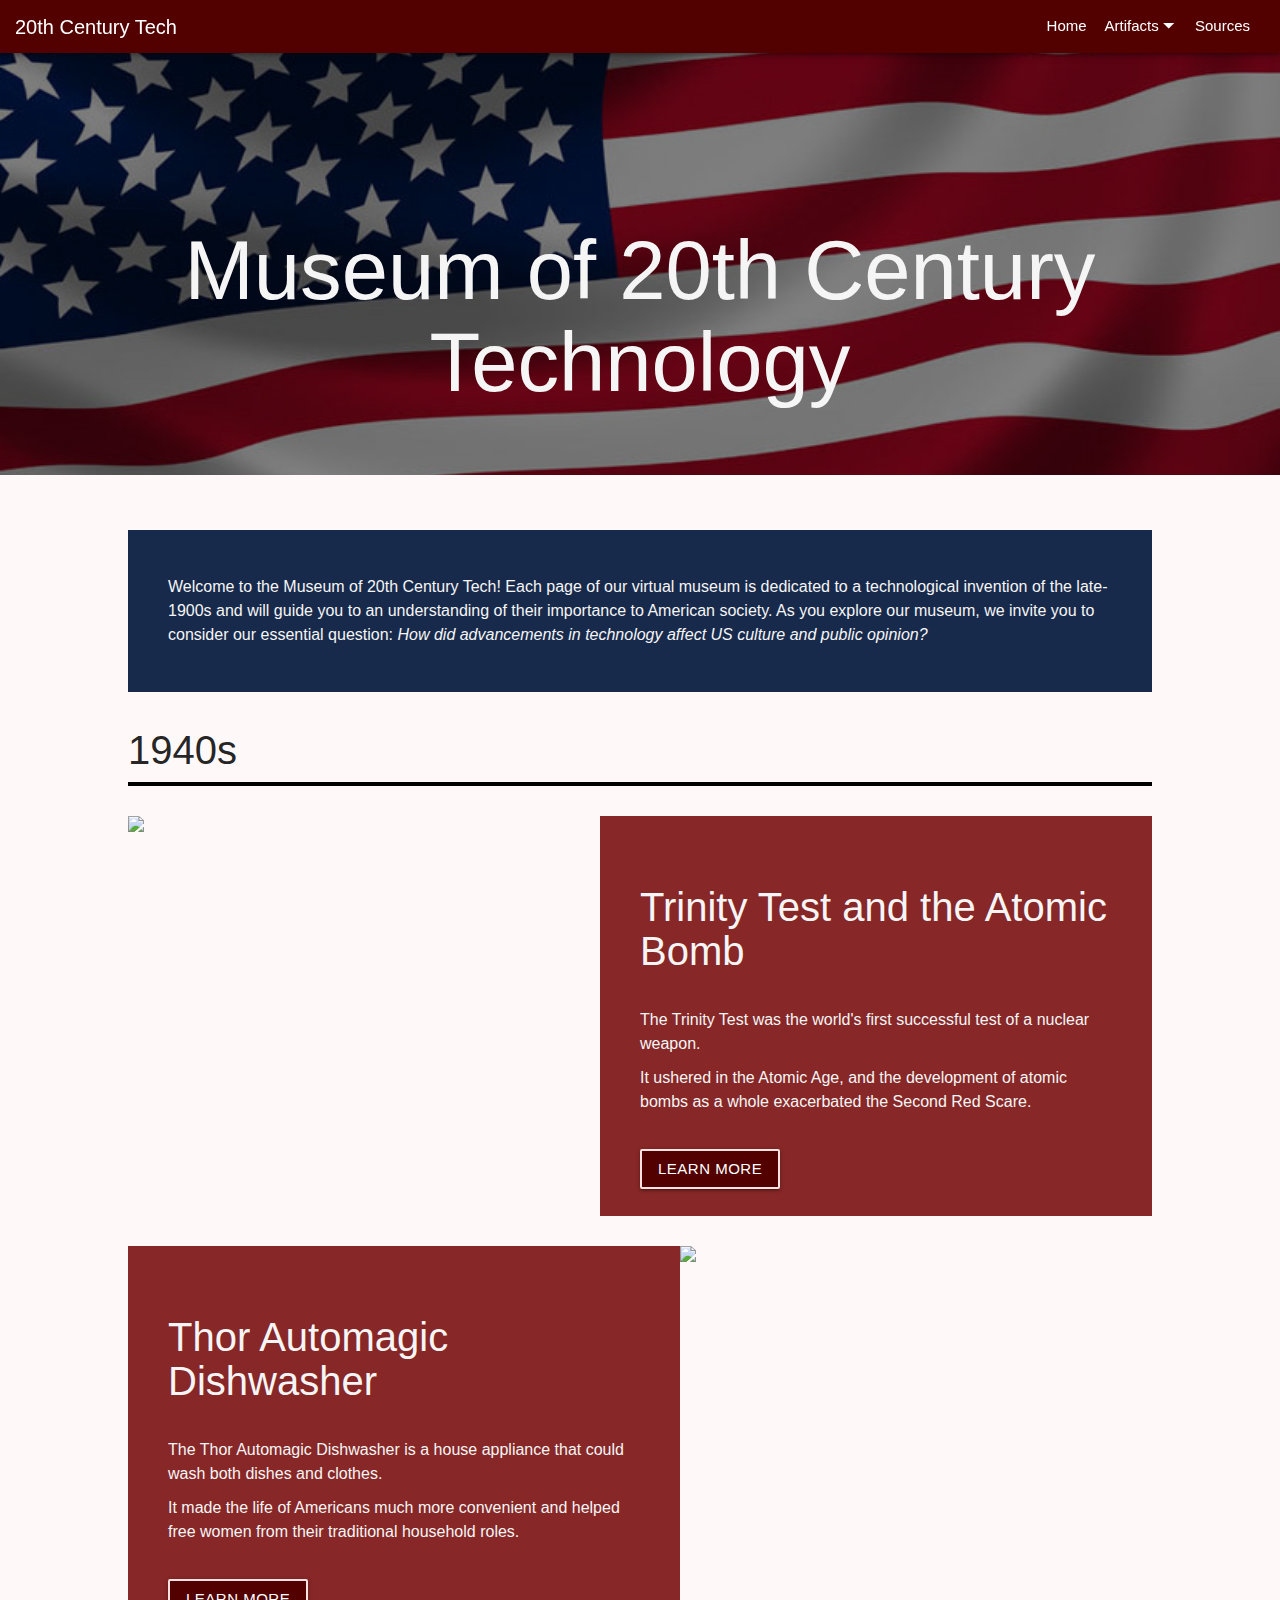
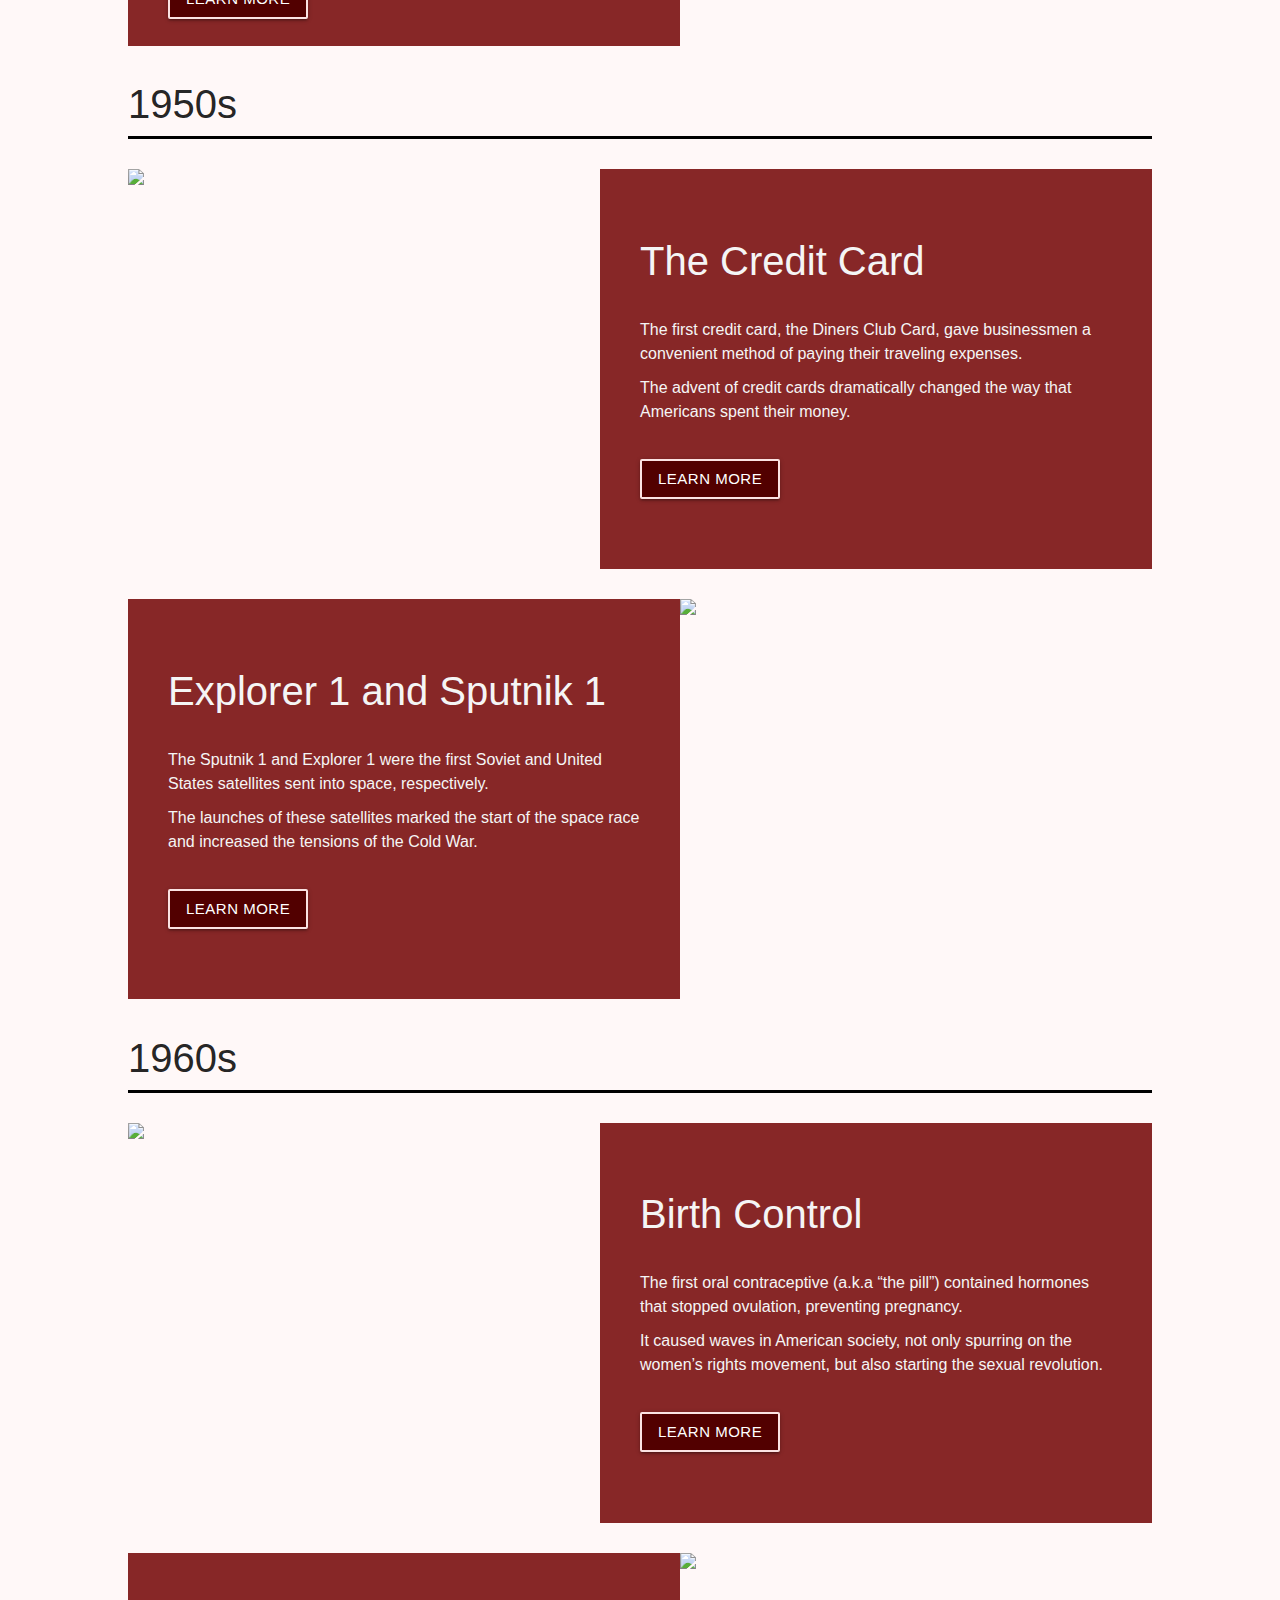
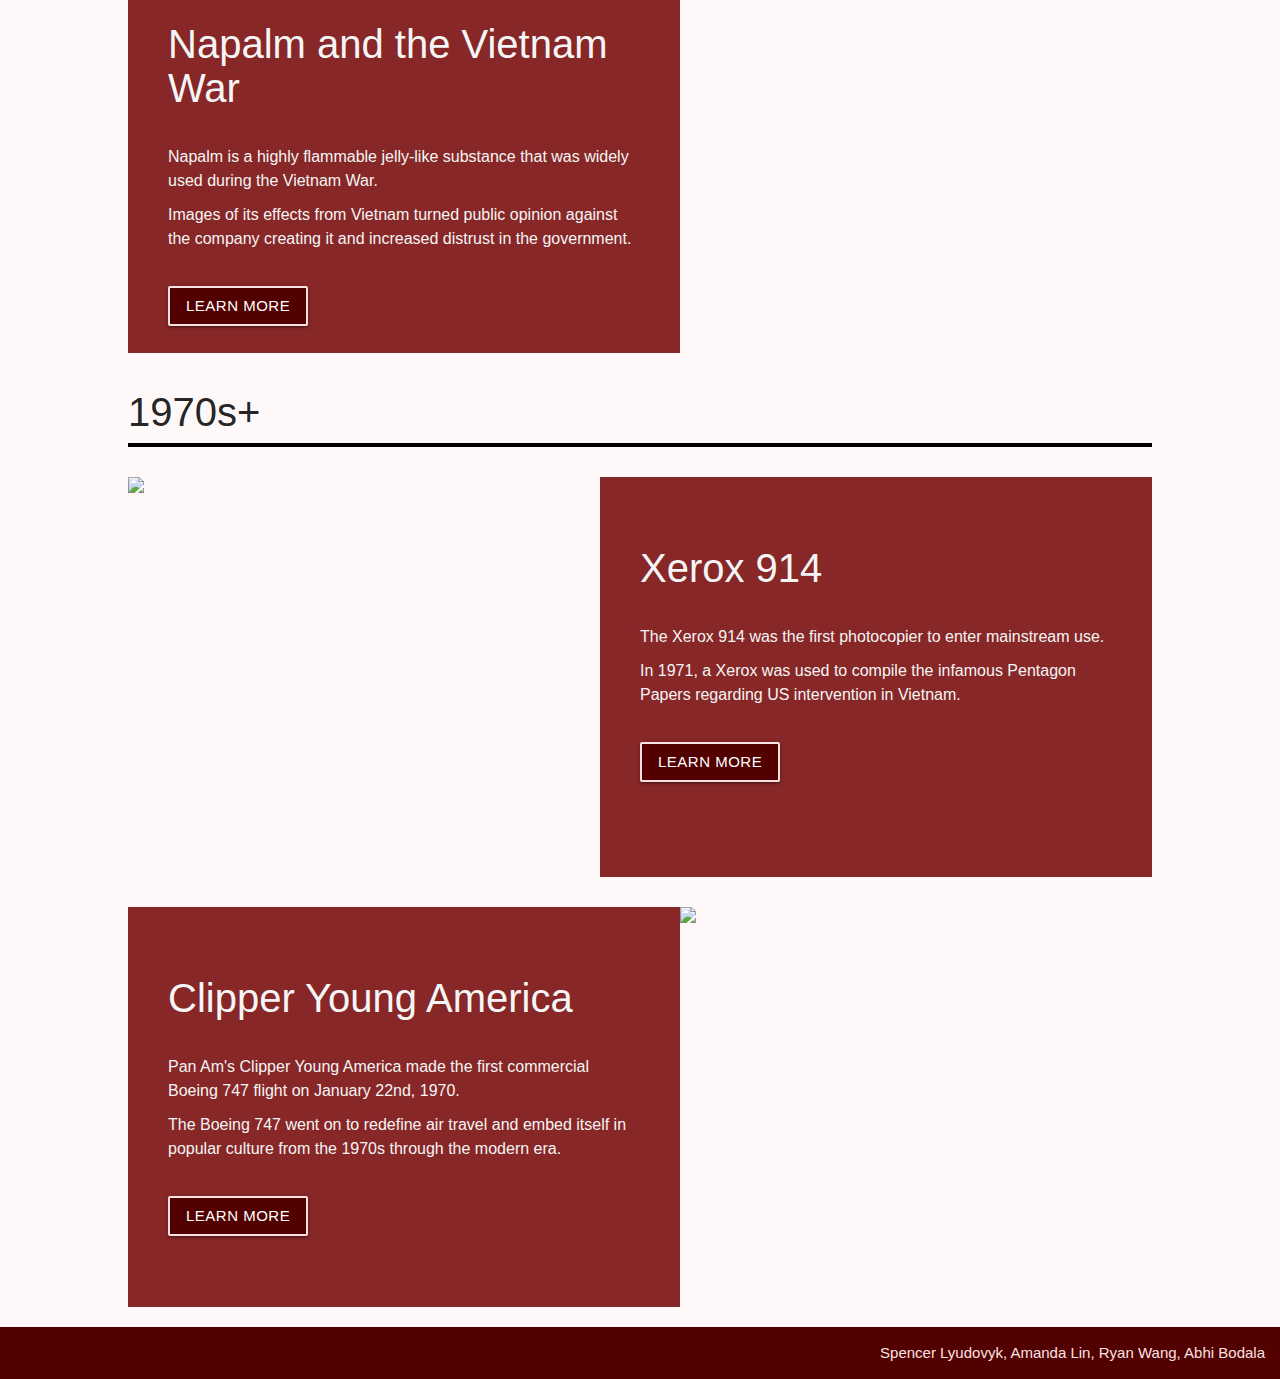
==== commit 58619fd1: "changing filename links to hope this works" ====
--- a/index.html
+++ b/index.html
@@ -6,7 +6,7 @@
     <meta http-equiv="X-UA-Compatible" content="IE=edge">
     <meta name="viewport" content="width=device-width, initial-scale=1.0">
     <link rel="stylesheet" href="https://cdnjs.cloudflare.com/ajax/libs/materialize/1.0.0/css/materialize.min.css">
-    <link rel="stylesheet" href="/css/main.css">
+    <link rel="stylesheet" href="../css/main.css">
     <link rel="icon" type="image/x-icon" href="img/favicon.png">
     <title>Museum of 20th Century Technology</title>
 </head>
@@ -28,14 +28,14 @@
     
                 <!--Dropdown-->
                 <nav class="link your-acc-links">
-                    <h5 class="link trinity"><a href="trinity.html">Trinity Test and the Atomic Bomb (1940s)</a></h5>
-                    <h5 class="link thor"><a href="thor.html">Thor Automagic Dishwasher (1940s)</a></h5>
-                    <h5 class="link credit"><a href="credit.html">The Credit Card (1950s)</a></h5>
-                    <h5 class="link explorer"><a href="explorer.html">Explorer 1 and Sputnik (1950s)</a></h5>
-                    <h5 class="link birthcontrol"><a href="birthcontrol.html">Birth Control (1960s)</a></h5>
-                    <h5 class="link napalm"><a href="napalm.html">Napalm and the Vietnam War (1960s)</a></h5>
-                    <h5 class="link xerox"><a href="xerox.html">Xerox 914 (1970s+)</a></h5>
-                    <h5 class="link clipper"><a href="clipper.html">Clipper Young America (1970s+)</a></h5>
+                    <h5 class="link trinity"><a href="../trinity.html">Trinity Test and the Atomic Bomb (1940s)</a></h5>
+                    <h5 class="link thor"><a href="../thor.html">Thor Automagic Dishwasher (1940s)</a></h5>
+                    <h5 class="link credit"><a href="../credit.html">The Credit Card (1950s)</a></h5>
+                    <h5 class="link explorer"><a href="../explorer.html">Explorer 1 and Sputnik 1 (1950s)</a></h5>
+                    <h5 class="link birthcontrol"><a href="../birthcontrol.html">Birth Control (1960s)</a></h5>
+                    <h5 class="link napalm"><a href="../napalm.html">Napalm and the Vietnam War (1960s)</a></h5>
+                    <h5 class="link xerox"><a href="../xerox.html">Xerox 914 (1970s+)</a></h5>
+                    <h5 class="link clipper"><a href="../clipper.html">Clipper Young America (1970s+)</a></h5>
                 </nav>
             </div>
 
@@ -97,9 +97,9 @@
             <!--Brief Description of Use-->
             <div class="text-desc">
                 <h3>Thor Automagic Dishwasher</h3>
-                <p>__________________________________
-                </p>
-                <p>__________________________________
+                <p>The Thor Automagic Dishwasher is a house appliance that could wash both dishes and clothes.
+                </p>
+                <p>It made the life of Americans much more convenient and helped free women from their traditional household roles.
                 </p>
 
                 <!--Link to Learn More-->
@@ -141,10 +141,10 @@
         <section class="slide">
             <!--Brief Description of Use-->
             <div class="text-desc">
-                <h3>Explorer 1 and Sputnik</h3>
-                <p>__________________________________
-                </p>
-                <p>__________________________________
+                <h3>Explorer 1 and Sputnik 1</h3>
+                <p>The Sputnik 1 and Explorer 1 were the first Soviet and United States satellites sent into space, respectively.
+                </p>
+                <p>The launches of these satellites marked the start of the space race and increased the tensions of the Cold War.
                 </p>
 
                 <!--Link to Learn More-->
@@ -187,7 +187,7 @@
             <!--Brief Description of Use-->
             <div class="text-desc">
                 <h3>Napalm and the Vietnam War</h3>
-                <p>Napalm is a highly flammable jelly-like substance that was widely used during the Vietnam war.
+                <p>Napalm is a highly flammable jelly-like substance that was widely used during the Vietnam War.
                 </p>
                 <p>Images of its effects from Vietnam turned public opinion against the company creating it and increased distrust in the government.
                 </p>
@@ -217,9 +217,9 @@
             <!--Description of What Data Can Be Viewed-->
             <div class="text-desc">
                 <h3>Xerox 914</h3>
-                <p>__________________________________
-                </p>
-                <p>__________________________________
+                <p>The Xerox 914 was the first photocopier to enter mainstream use.
+                </p>
+                <p>In 1971, a Xerox was used to compile the infamous Pentagon Papers regarding US intervention in Vietnam.
                 </p>
 
                 <!--Link to Page for Viewing Data-->
@@ -232,9 +232,9 @@
             <!--Brief Description of Use-->
             <div class="text-desc">
                 <h3>Clipper Young America</h3>
-                <p>__________________________________
-                </p>
-                <p>__________________________________
+                <p>Pan Am's Clipper Young America made the first commercial Boeing 747 flight on January 22nd, 1970.
+                </p>
+                <p>The Boeing 747 went on to redefine air travel and embed itself in popular culture from the 1970s through the modern era.
                 </p>
 
                 <!--Link to Learn More-->
@@ -256,7 +256,7 @@
     <!--Javascript Links-->
     <script src="https://code.jquery.com/jquery-3.2.1.min.js"></script>
     <script src="https://cdnjs.cloudflare.com/ajax/libs/materialize/1.0.0/js/materialize.min.js"></script>
-    <script type="text/javascript" src="/js/mainScripts.js"></script>
+    <script type="text/javascript" src="../js/mainScripts.js"></script>
 </body>
 
 </html>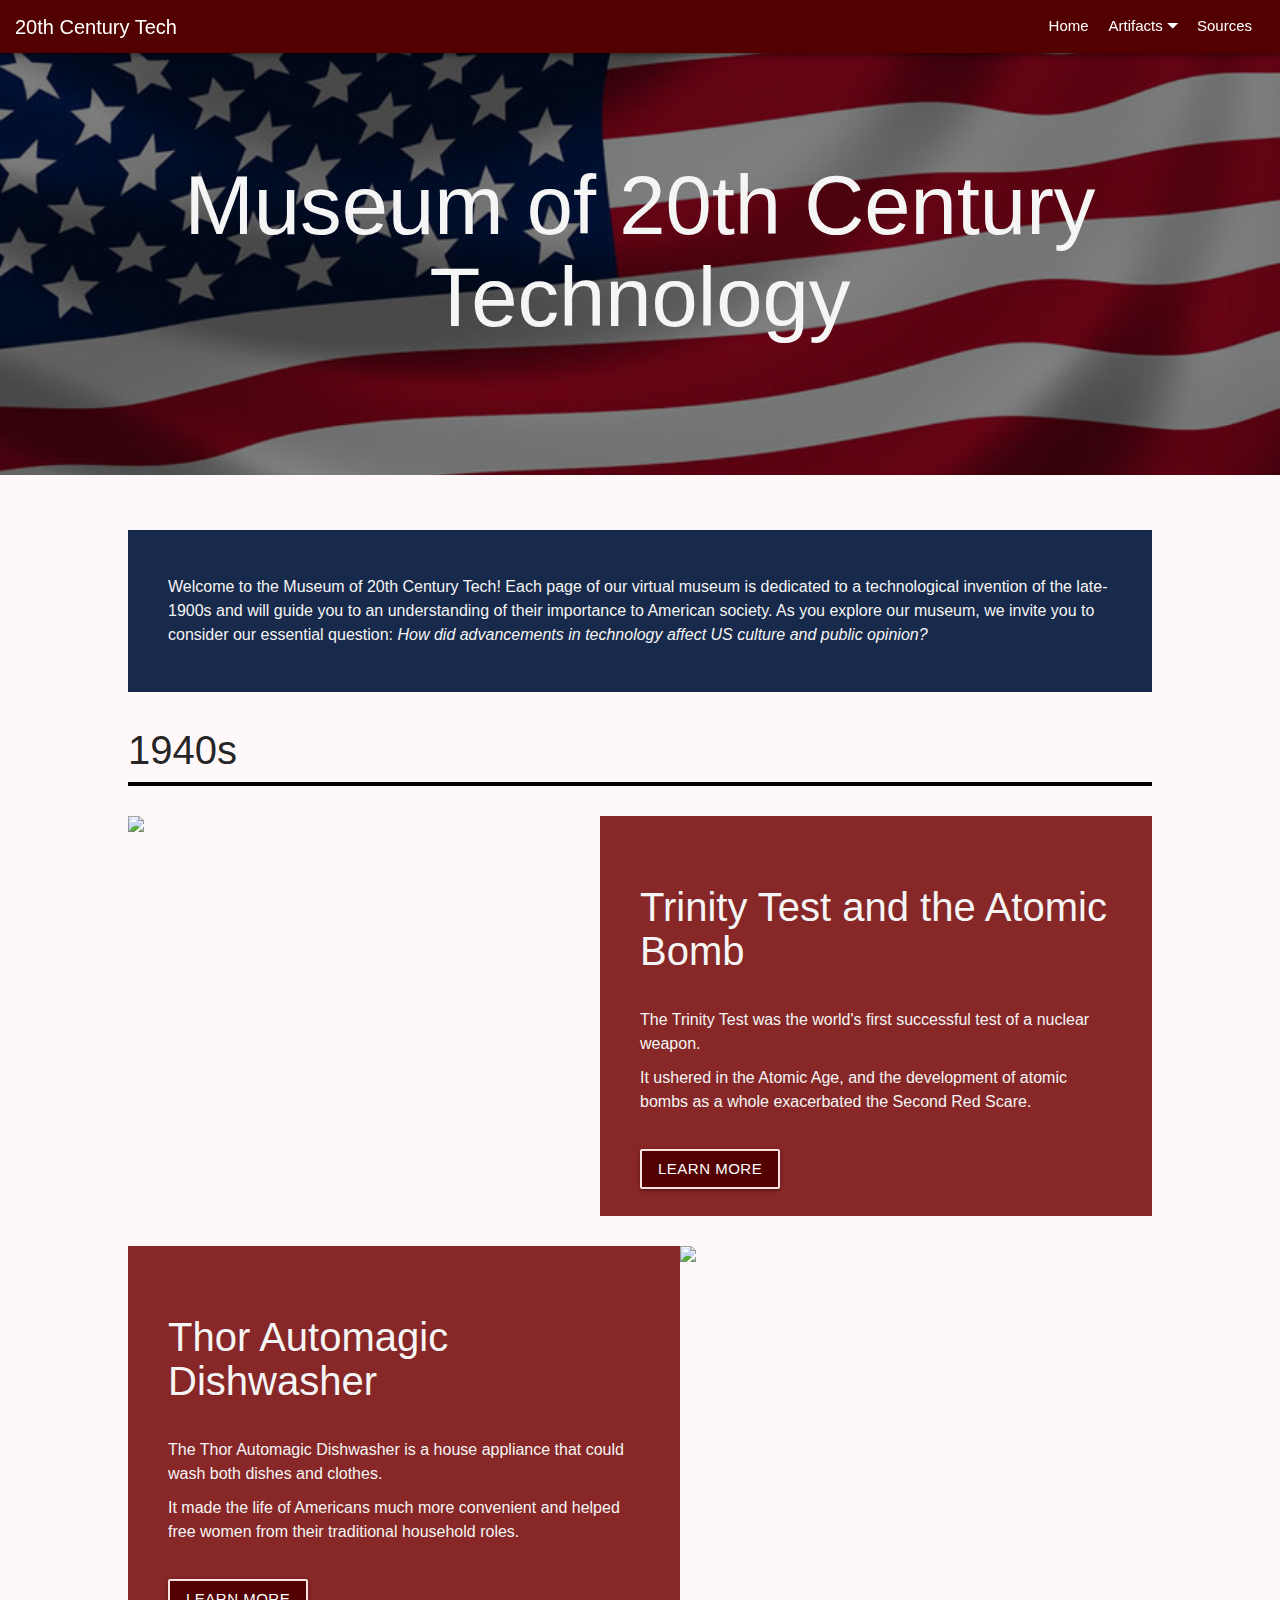
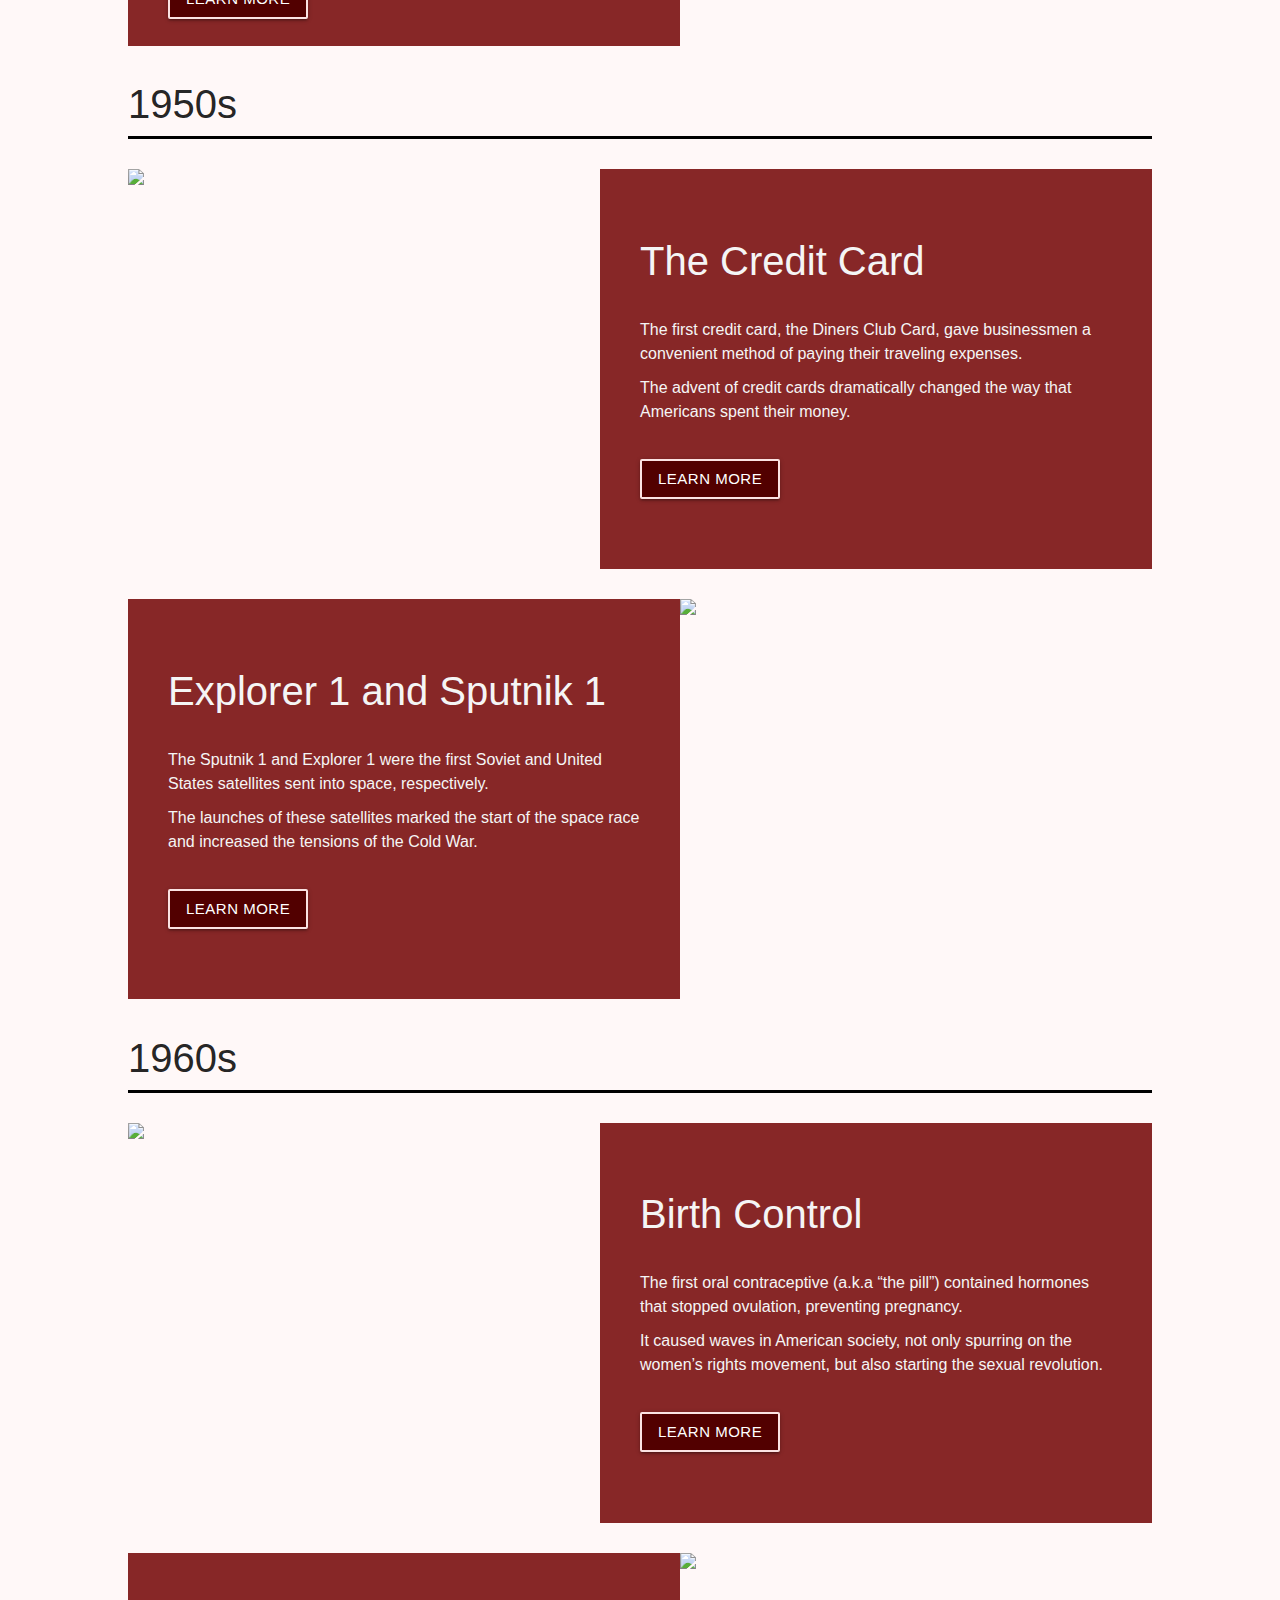
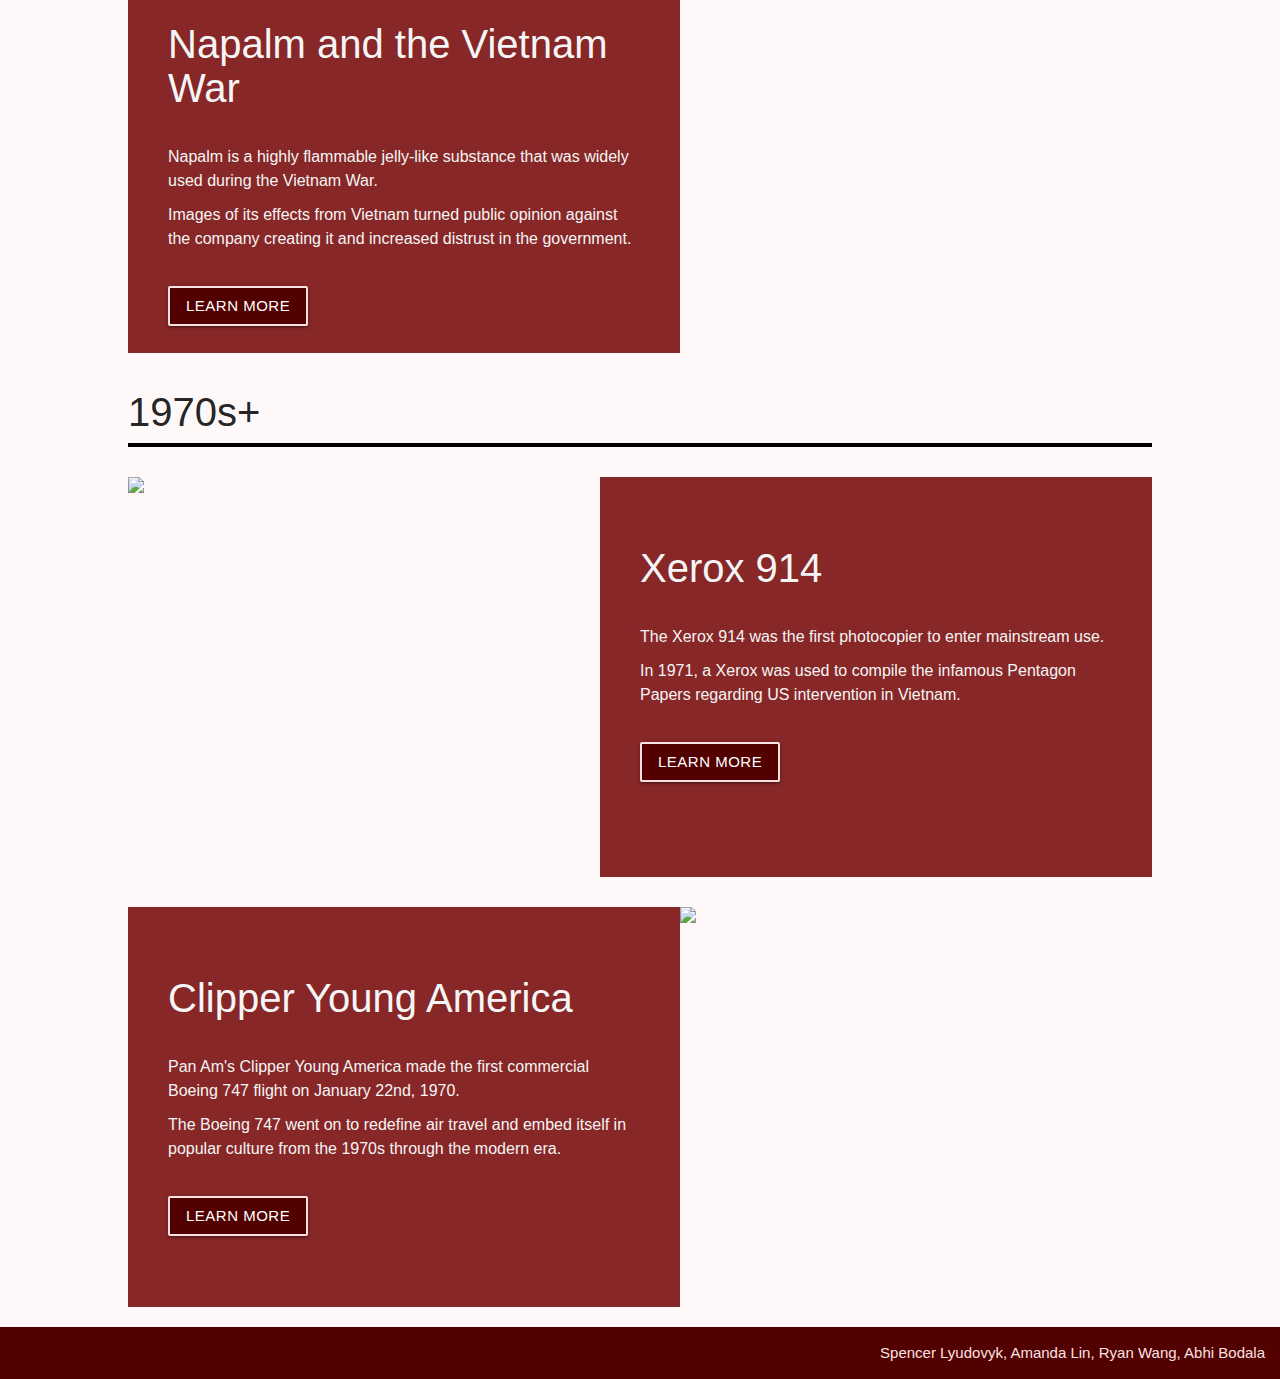
==== commit 8fe610c7: "changing file name links" ====
--- a/index.html
+++ b/index.html
@@ -6,7 +6,7 @@
     <meta http-equiv="X-UA-Compatible" content="IE=edge">
     <meta name="viewport" content="width=device-width, initial-scale=1.0">
     <link rel="stylesheet" href="https://cdnjs.cloudflare.com/ajax/libs/materialize/1.0.0/css/materialize.min.css">
-    <link rel="stylesheet" href="../css/main.css">
+    <link rel="stylesheet" href="./css/main.css">
     <link rel="icon" type="image/x-icon" href="img/favicon.png">
     <title>Museum of 20th Century Technology</title>
 </head>
@@ -28,14 +28,14 @@
     
                 <!--Dropdown-->
                 <nav class="link your-acc-links">
-                    <h5 class="link trinity"><a href="../trinity.html">Trinity Test and the Atomic Bomb (1940s)</a></h5>
-                    <h5 class="link thor"><a href="../thor.html">Thor Automagic Dishwasher (1940s)</a></h5>
-                    <h5 class="link credit"><a href="../credit.html">The Credit Card (1950s)</a></h5>
-                    <h5 class="link explorer"><a href="../explorer.html">Explorer 1 and Sputnik 1 (1950s)</a></h5>
-                    <h5 class="link birthcontrol"><a href="../birthcontrol.html">Birth Control (1960s)</a></h5>
-                    <h5 class="link napalm"><a href="../napalm.html">Napalm and the Vietnam War (1960s)</a></h5>
-                    <h5 class="link xerox"><a href="../xerox.html">Xerox 914 (1970s+)</a></h5>
-                    <h5 class="link clipper"><a href="../clipper.html">Clipper Young America (1970s+)</a></h5>
+                    <h5 class="link trinity"><a href="trinity.html">Trinity Test and the Atomic Bomb (1940s)</a></h5>
+                    <h5 class="link thor"><a href="thor.html">Thor Automagic Dishwasher (1940s)</a></h5>
+                    <h5 class="link credit"><a href="credit.html">The Credit Card (1950s)</a></h5>
+                    <h5 class="link explorer"><a href="explorer.html">Explorer 1 and Sputnik 1 (1950s)</a></h5>
+                    <h5 class="link birthcontrol"><a href="birthcontrol.html">Birth Control (1960s)</a></h5>
+                    <h5 class="link napalm"><a href="napalm.html">Napalm and the Vietnam War (1960s)</a></h5>
+                    <h5 class="link xerox"><a href="xerox.html">Xerox 914 (1970s+)</a></h5>
+                    <h5 class="link clipper"><a href="clipper.html">Clipper Young America (1970s+)</a></h5>
                 </nav>
             </div>
 
@@ -256,7 +256,7 @@
     <!--Javascript Links-->
     <script src="https://code.jquery.com/jquery-3.2.1.min.js"></script>
     <script src="https://cdnjs.cloudflare.com/ajax/libs/materialize/1.0.0/js/materialize.min.js"></script>
-    <script type="text/javascript" src="../js/mainScripts.js"></script>
+    <script type="text/javascript" src="./js/mainScripts.js"></script>
 </body>
 
 </html>--- a/css/main.css
+++ b/css/main.css
@@ -12,7 +12,8 @@
     --color-semi-transparent: rgba(231, 180, 180, 0.4);
     --body-bg-color: rgb(255, 248, 248);
     --color-light-medium: rgb(208, 147, 147);
-    --color-highlight: rgb(24, 42, 75);
+    --color-accent: rgb(24, 42, 75);
+    --color-accent-light: rgb(87, 99, 123);
 }
 
 /*General Styles*/
@@ -134,7 +135,8 @@
 }
 
 /*Links in Dropdowns Take Up Dropdown's Full Width*/
-.home, .view-stats {
+.trinity, .thor, .credit, .explorer, .birthcontrol,
+.napalm, .xerox, .clipper, .sources {
     width: 100%;
     padding: 5px 8px;
 }
@@ -151,7 +153,7 @@
     display: flex;
     align-content: center;
 
-    background-image: url('/img/usflag.jpg');
+    background-image: url('../img/usflag.jpg');
     background-repeat: no-repeat;
     background-position: center;
     background-size: cover;
@@ -170,7 +172,7 @@
 
 /*Title Div Text*/
 .article-title h1 {
-    margin: 175px 10vw;
+    margin: 110px 10vw;
     width: 80vw;
     position: absolute;
     display: block;
@@ -182,18 +184,34 @@
     cursor: default;
 }
 
+.datee {
+    position:absolute;
+    margin-top:30px;
+    color:whitesmoke;
+    width:100%;
+    display:flex;
+    flex-direction: column;
+    align-items: center;
+    font-size:20px;
+}
+
+.datee hr {
+    background-color:whitesmoke;
+    width:20px;
+}
+
 .art h1 {
-    margin: 80px 10vw;
+    margin: 90px 10vw;
     font-size: 5vw;
 }
 
 .art p {
-    margin: 170px 10vw;
+    margin: 190px 10vw;
     width: 80vw;
     position: relative;
     display: block;
     color: var(--color-main-light);
-    font-size: 2vw;
+    font-size: 1.8vw;
     cursor: pointer;
     text-align: center;
     font-weight: normal;
@@ -233,20 +251,39 @@
 
 .main-article a {
     font-size: 16px;
-    color: var(--color-highlight);
+    color: var(--color-accent);
+    display: inline-block;
+    text-indent: -50px;
+}
+
+.main-article a.inline{
+    text-indent: 0;
+
+}
+
+.main-article a:hover {
+    color: var(--color-accent-light)
 }
 
 .img-section {
     display: flex;
 }
 
-.img-section img {
-    margin-top: 20px;
-    width: 40%;
+.img-section figure {
+    margin: 20px 0 0 0;
+}
+
+figure img {
+    width:100%;
+}
+
+figcaption {
+    color:grey;
 }
 
 .text-w-img {
     margin-left: 20px;
+    max-width: 500px;
 }
 
 
@@ -266,6 +303,46 @@
     border:none;
 }
 
+
+.buttons {
+    position:absolute;
+    z-index: 10;
+    margin-top:40px;
+    width:92vw;
+    display:flex;
+    justify-content: space-between;
+}
+
+.button {
+    border: 3px solid var(--color-main-dark);
+    background: var(--color-medium);
+    padding: 20px 5px;
+    display:flex;
+    justify-content: center;
+}
+
+.button:hover {
+    border: 3px solid var(--color-light-medium);
+    background: var(--color-main-light);
+    color:var(--color-main-dark);
+}
+
+.btn-w-label {
+    display:flex;
+    flex-direction: column;
+    width: 8vw;
+    padding:0;
+}
+
+.btn-w-label p {
+    padding-top: 15px;
+    color:grey;
+    font-size: 15px;
+    text-align:center;
+}
+
+
+
 /*Info Slides (About, How to Use, View Data)*/
 .slide {
     width: 80%;
@@ -331,7 +408,7 @@
     width: 100%;
     padding: 40px;
 
-    background-color: var(--color-highlight);
+    background-color: var(--color-accent);
     /*background-color:var(--color-medium);*/
     color: whitesmoke;
 }
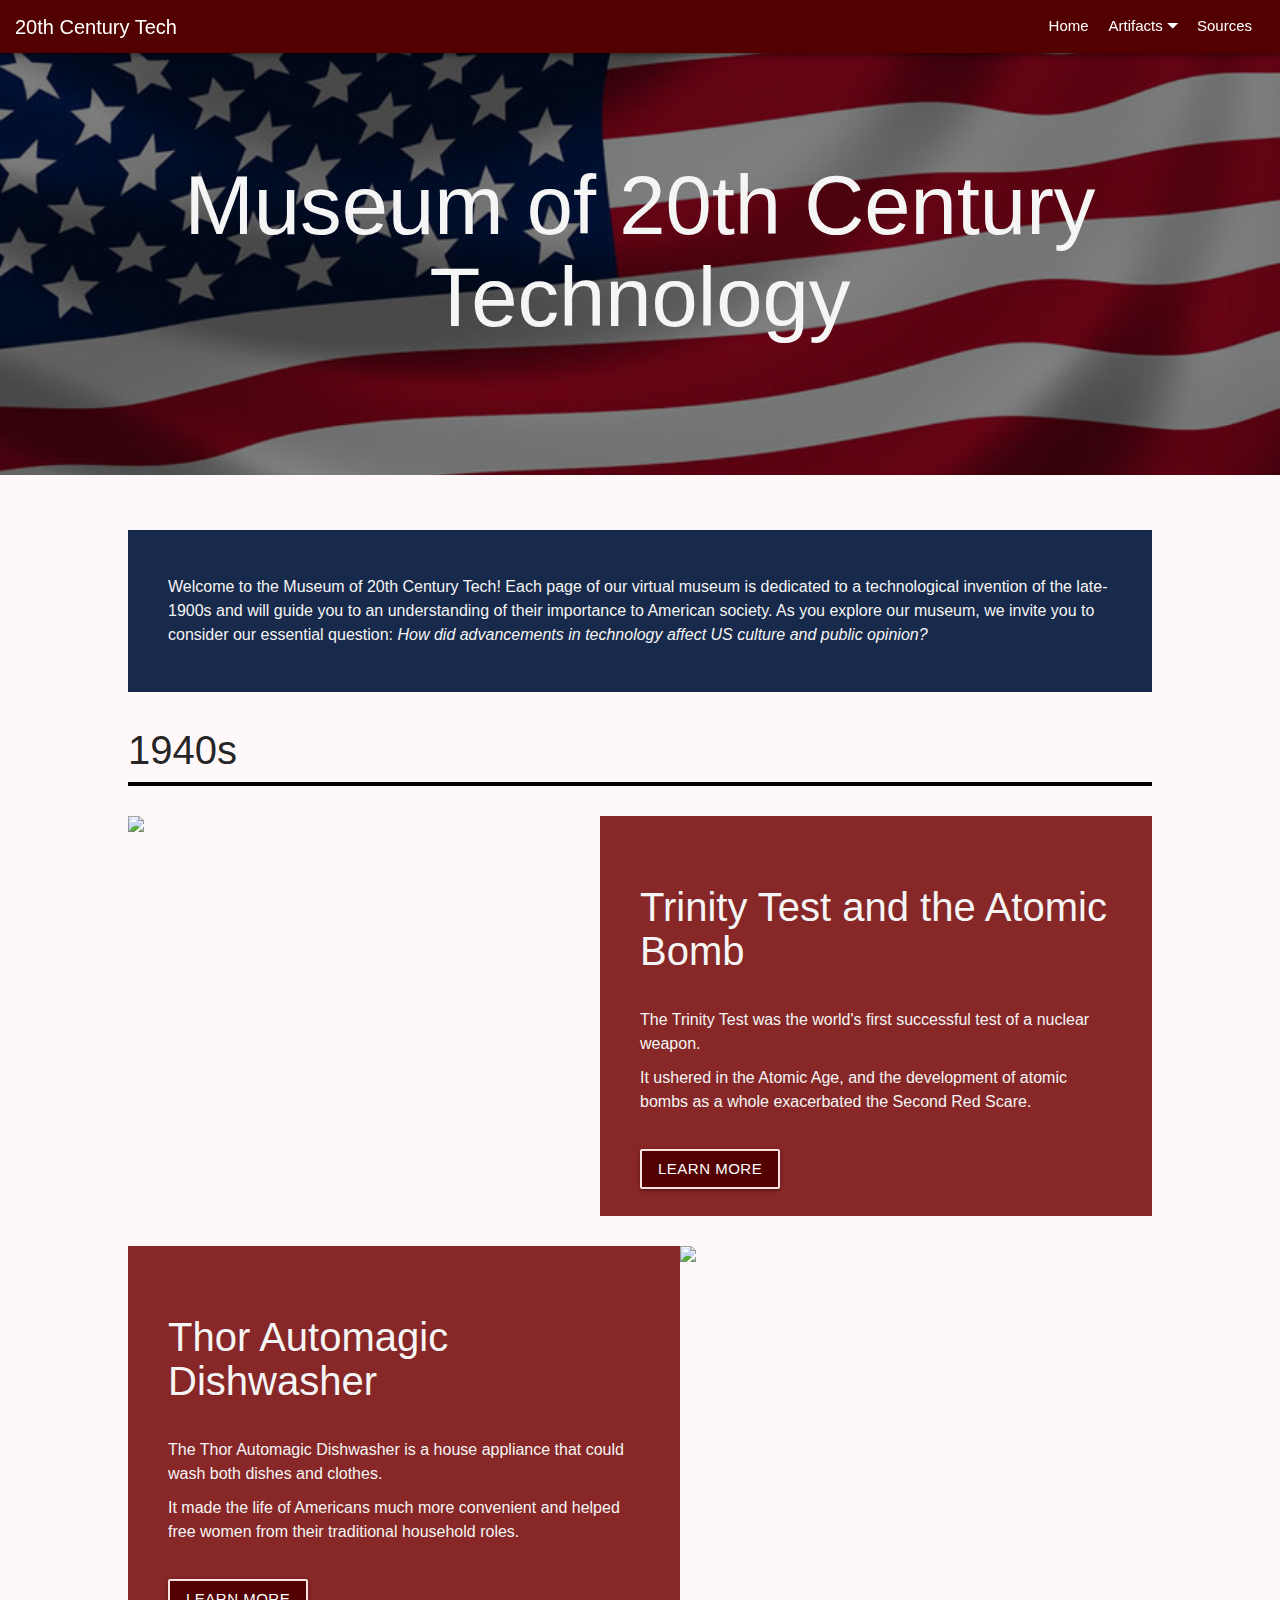
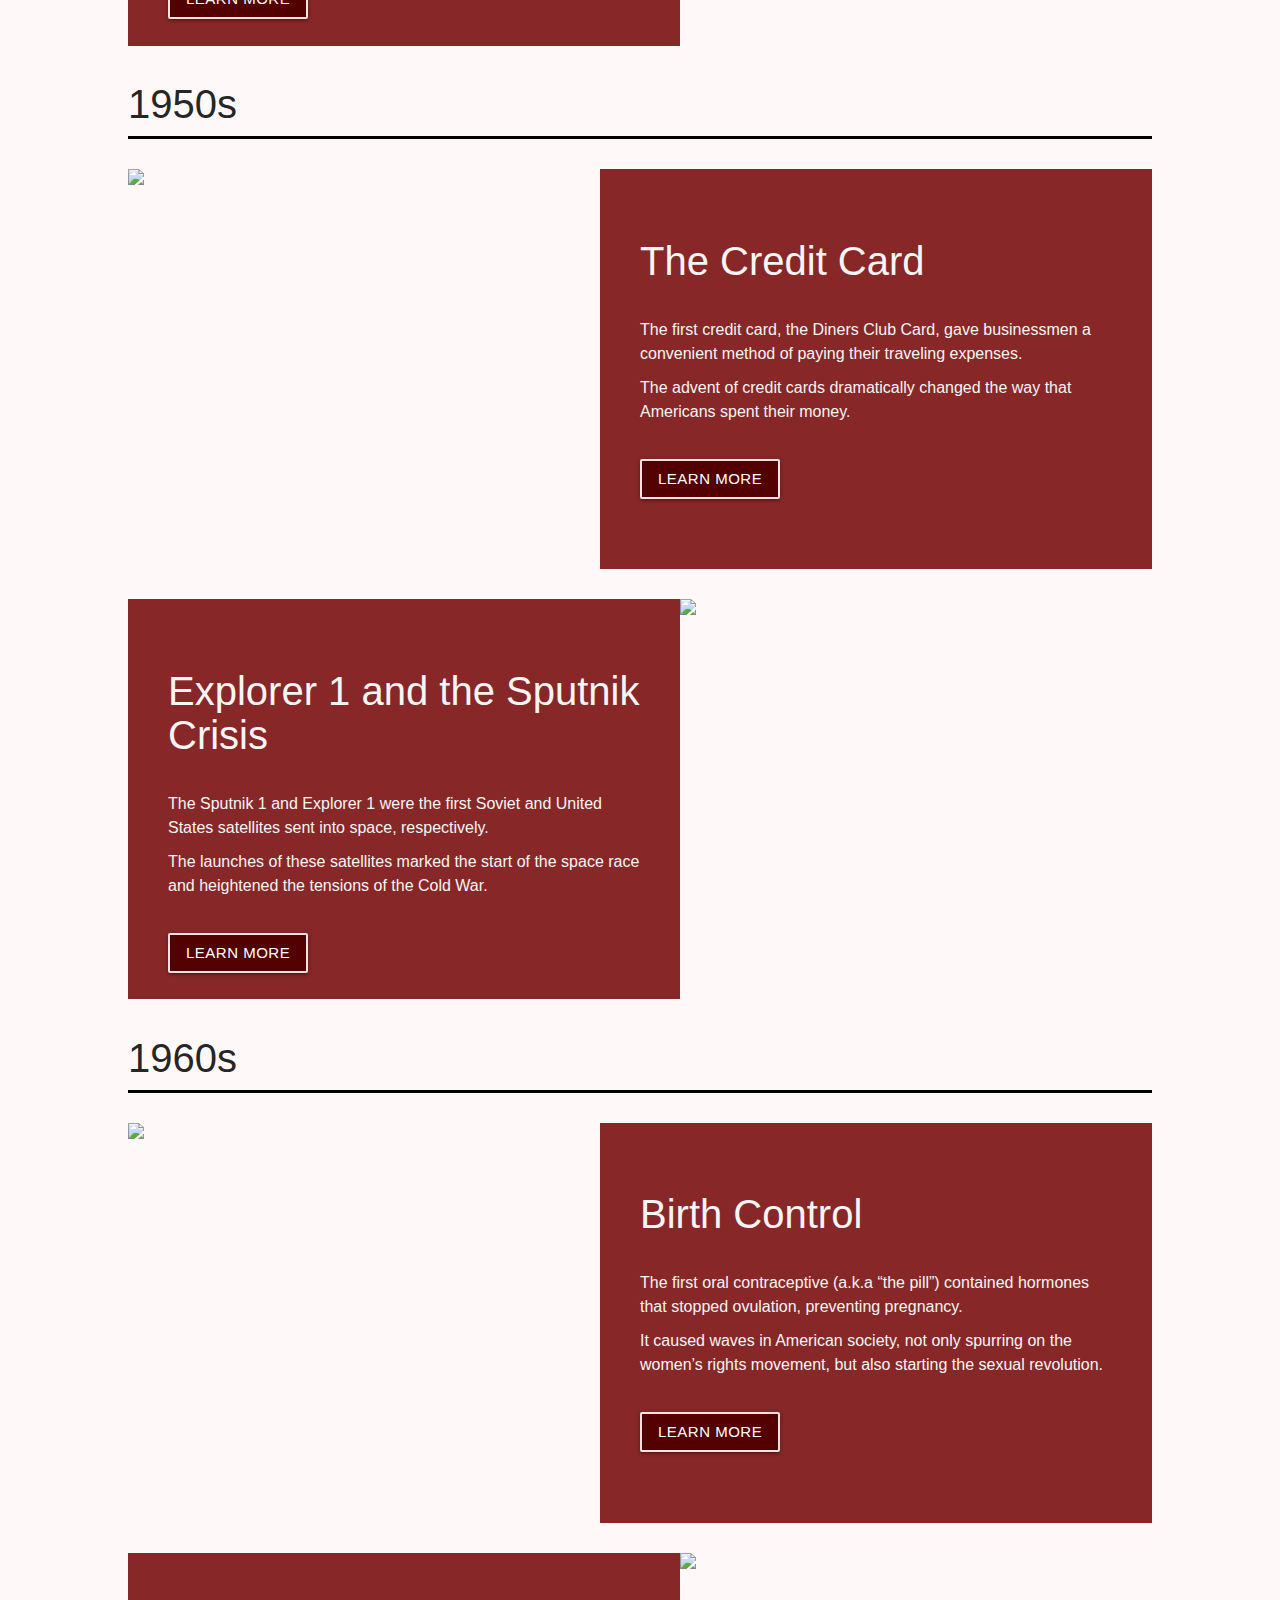
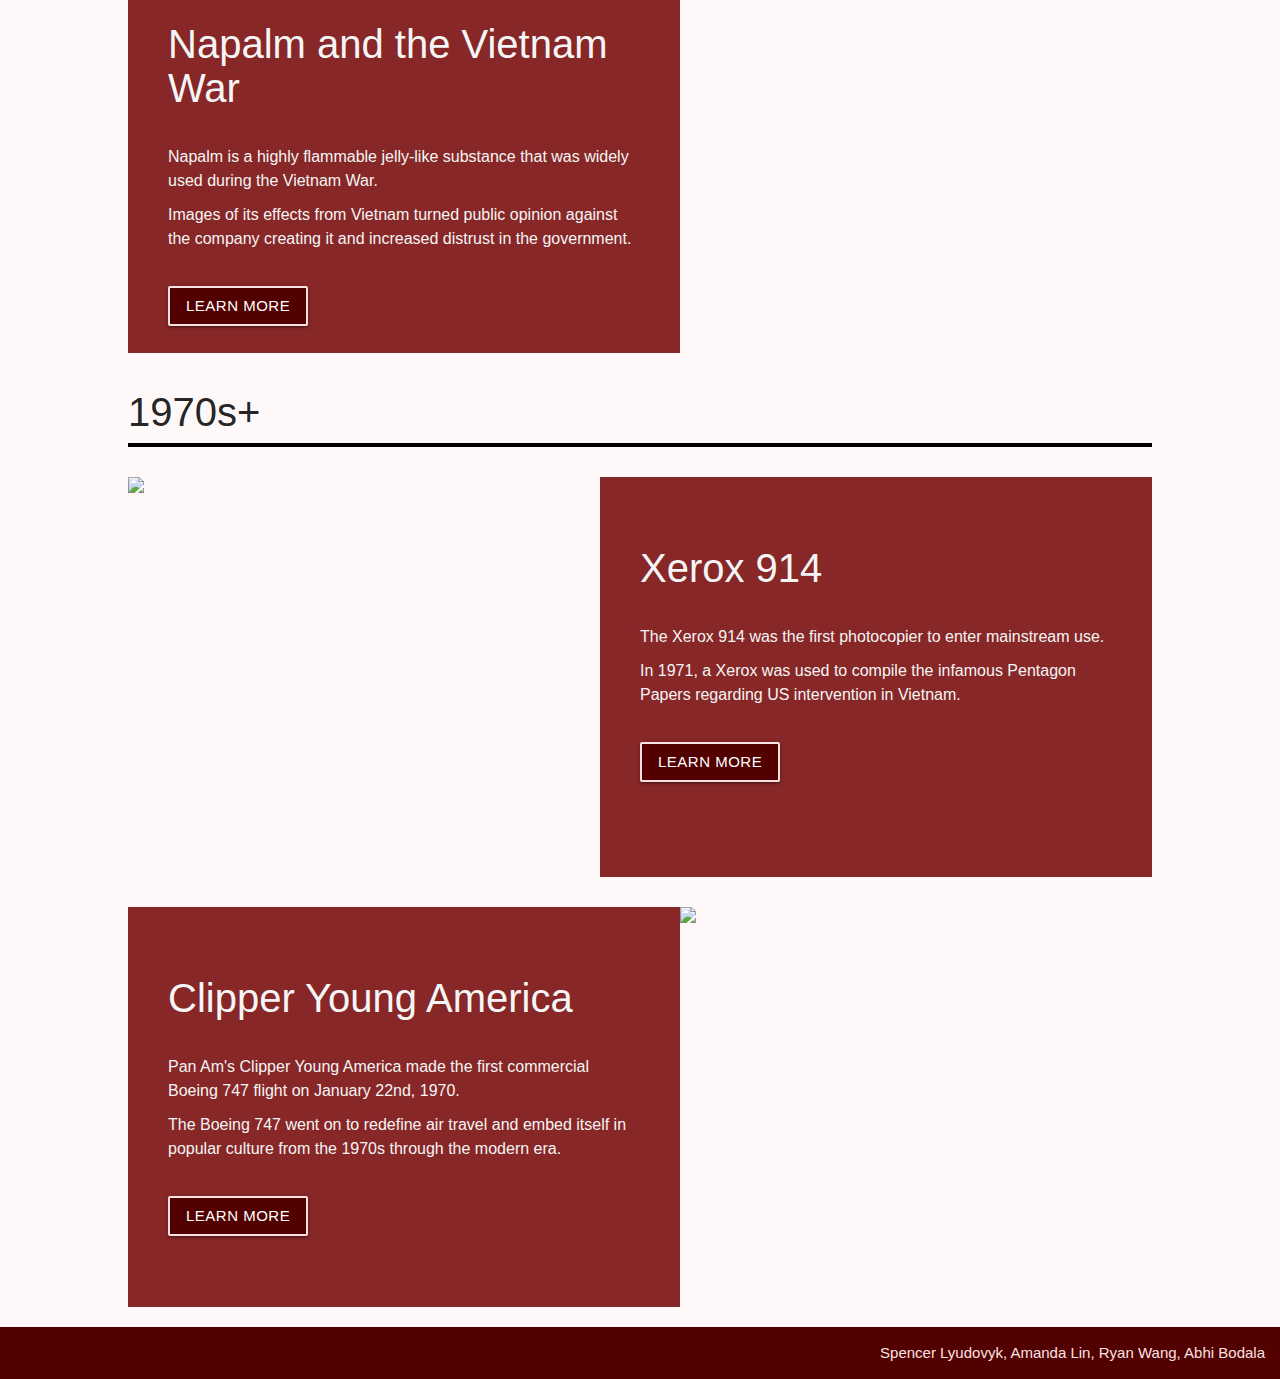
==== commit e3ed6459: "Edited some Sputnik" ====
--- a/index.html
+++ b/index.html
@@ -31,7 +31,7 @@
                     <h5 class="link trinity"><a href="trinity.html">Trinity Test and the Atomic Bomb (1940s)</a></h5>
                     <h5 class="link thor"><a href="thor.html">Thor Automagic Dishwasher (1940s)</a></h5>
                     <h5 class="link credit"><a href="credit.html">The Credit Card (1950s)</a></h5>
-                    <h5 class="link explorer"><a href="explorer.html">Explorer 1 and Sputnik 1 (1950s)</a></h5>
+                    <h5 class="link explorer"><a href="explorer.html">Explorer 1 and the Sputnik Crisis (1950s)</a></h5>
                     <h5 class="link birthcontrol"><a href="birthcontrol.html">Birth Control (1960s)</a></h5>
                     <h5 class="link napalm"><a href="napalm.html">Napalm and the Vietnam War (1960s)</a></h5>
                     <h5 class="link xerox"><a href="xerox.html">Xerox 914 (1970s+)</a></h5>
@@ -141,10 +141,10 @@
         <section class="slide">
             <!--Brief Description of Use-->
             <div class="text-desc">
-                <h3>Explorer 1 and Sputnik 1</h3>
+                <h3>Explorer 1 and the Sputnik Crisis</h3>
                 <p>The Sputnik 1 and Explorer 1 were the first Soviet and United States satellites sent into space, respectively.
                 </p>
-                <p>The launches of these satellites marked the start of the space race and increased the tensions of the Cold War.
+                <p>The launches of these satellites marked the start of the space race and heightened the tensions of the Cold War.
                 </p>
 
                 <!--Link to Learn More-->
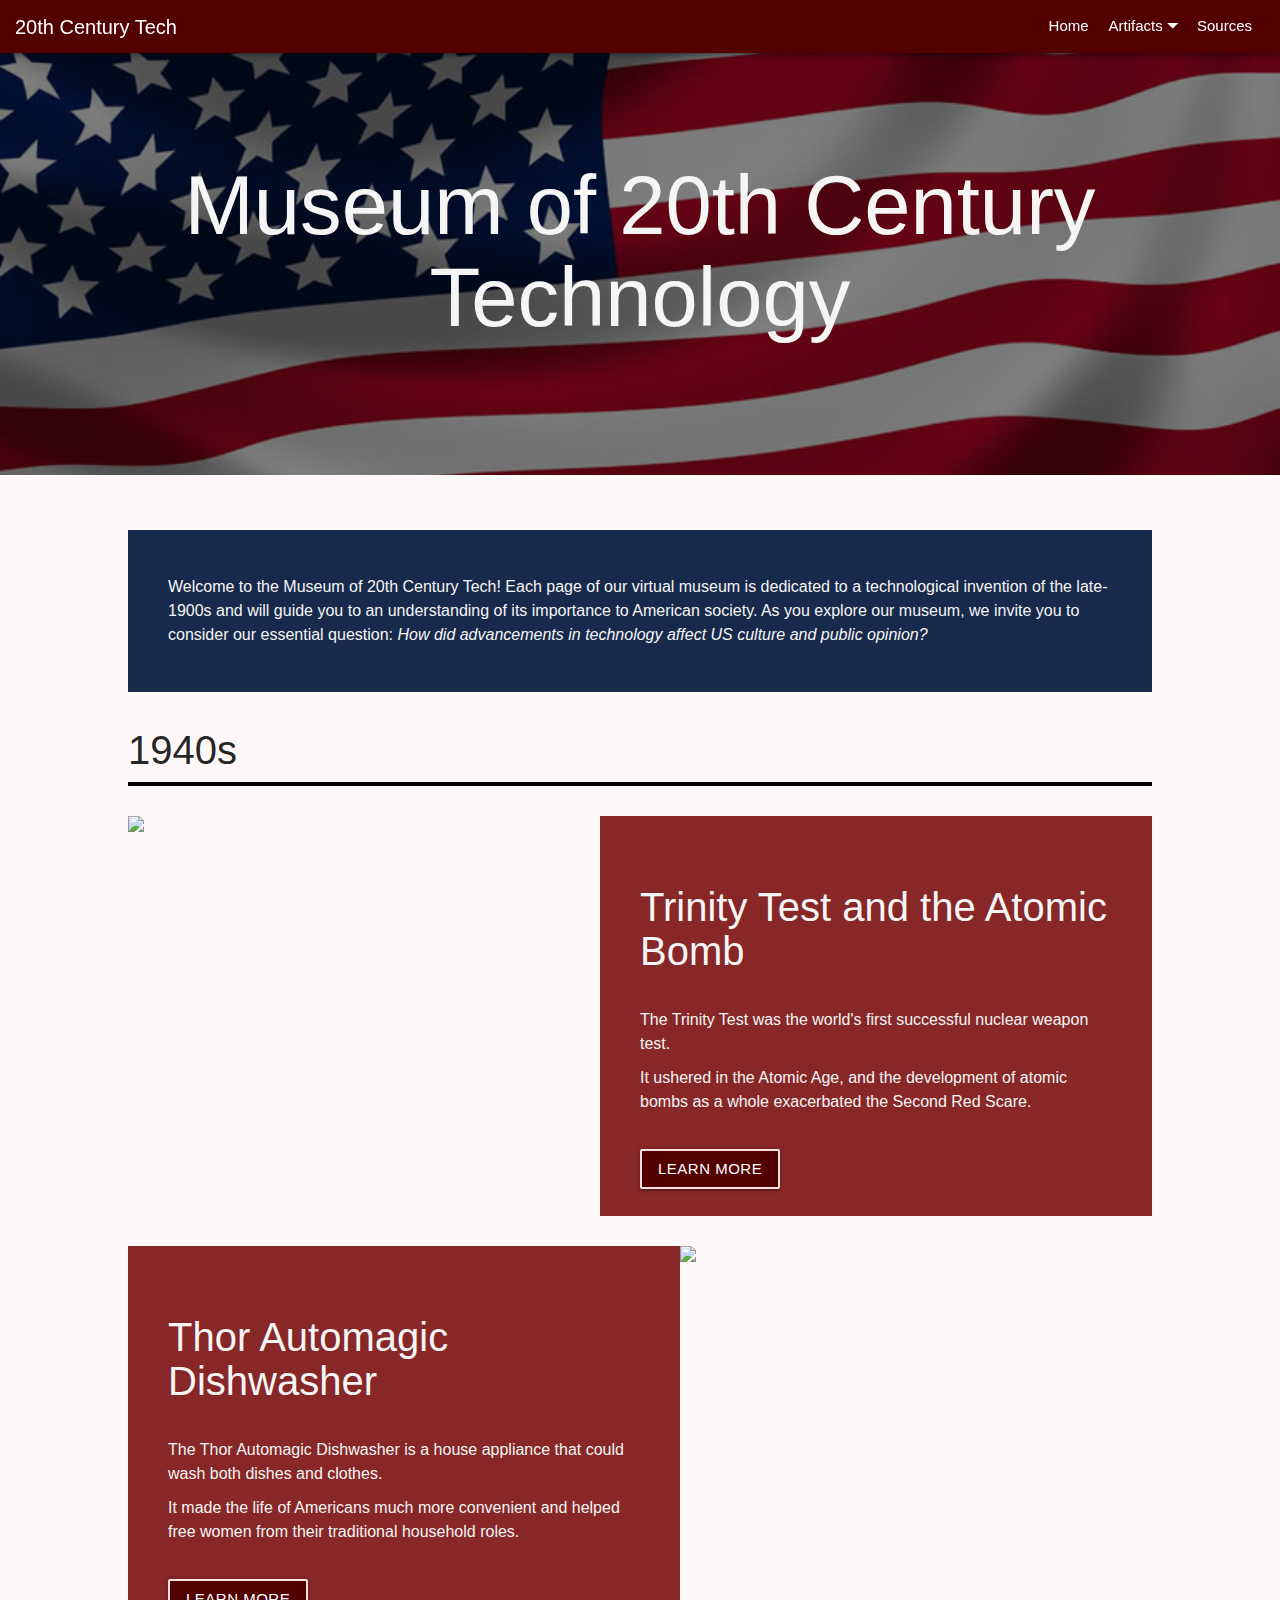
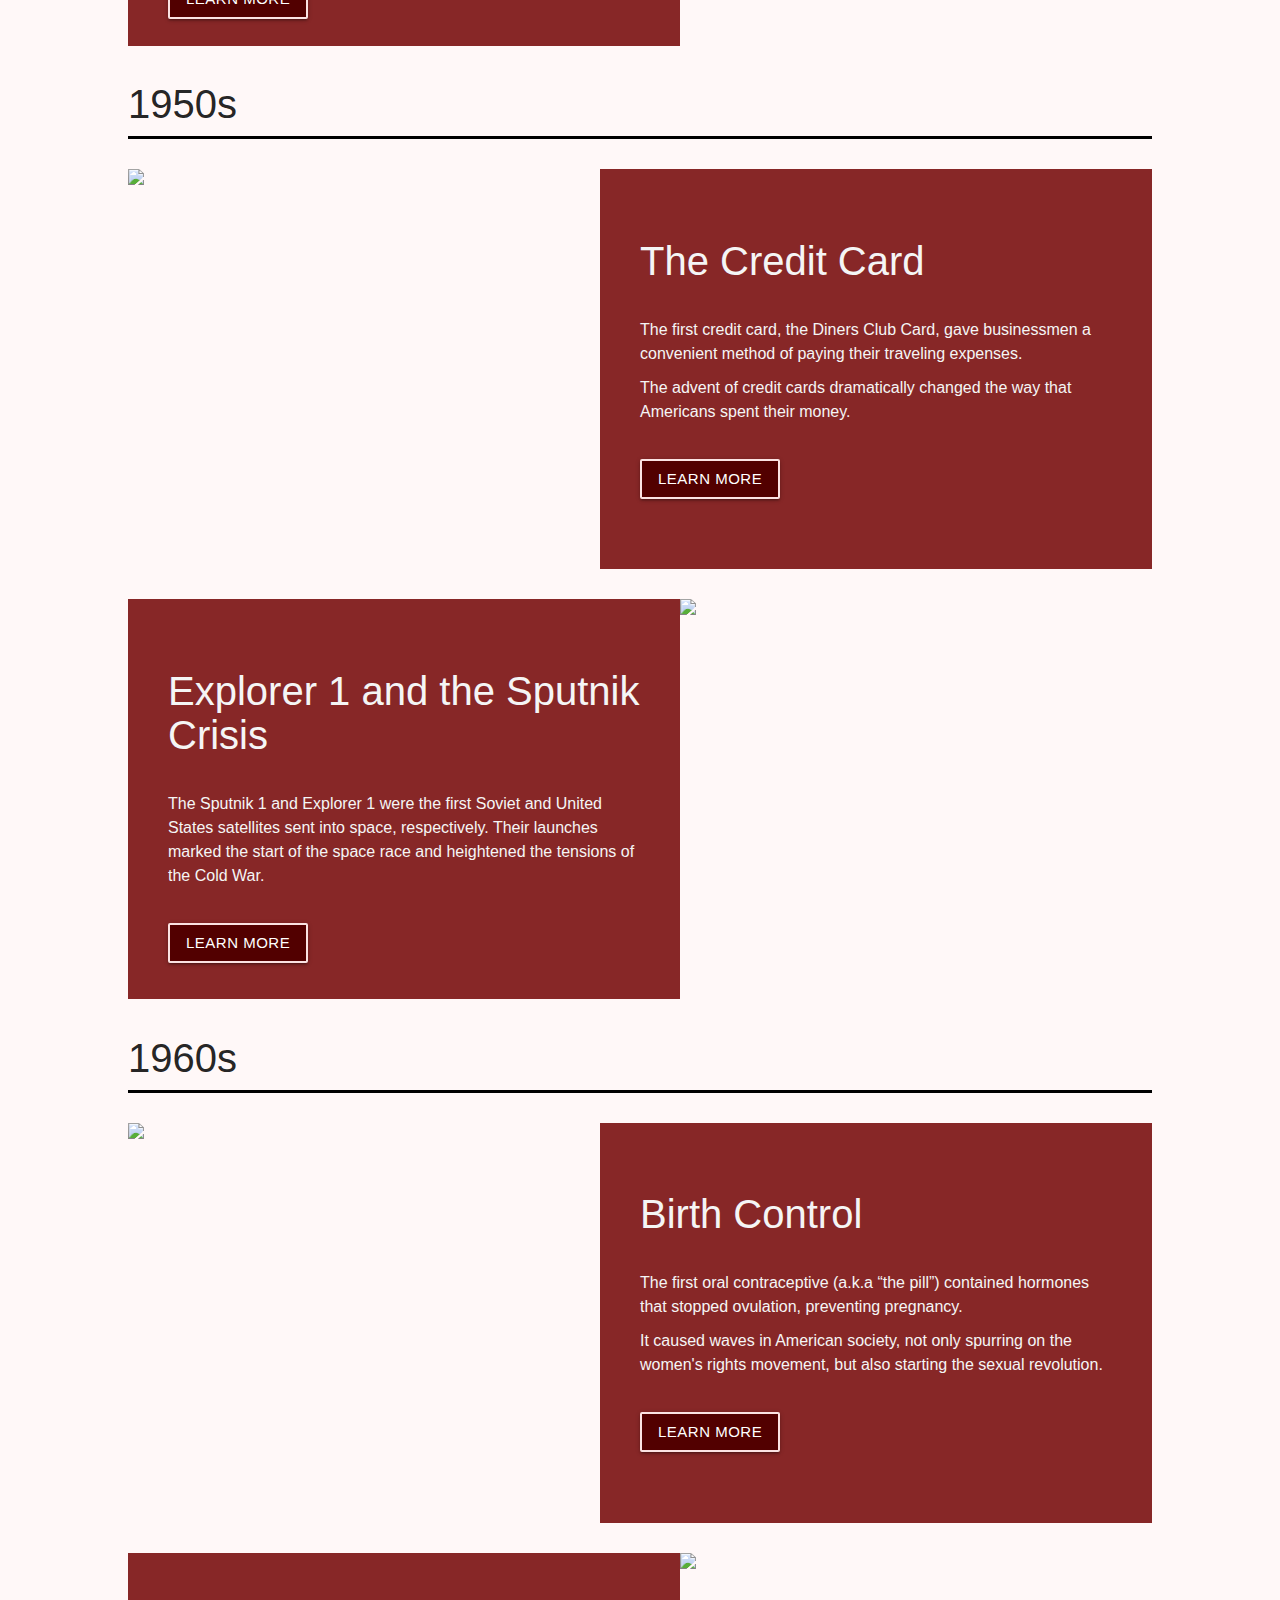
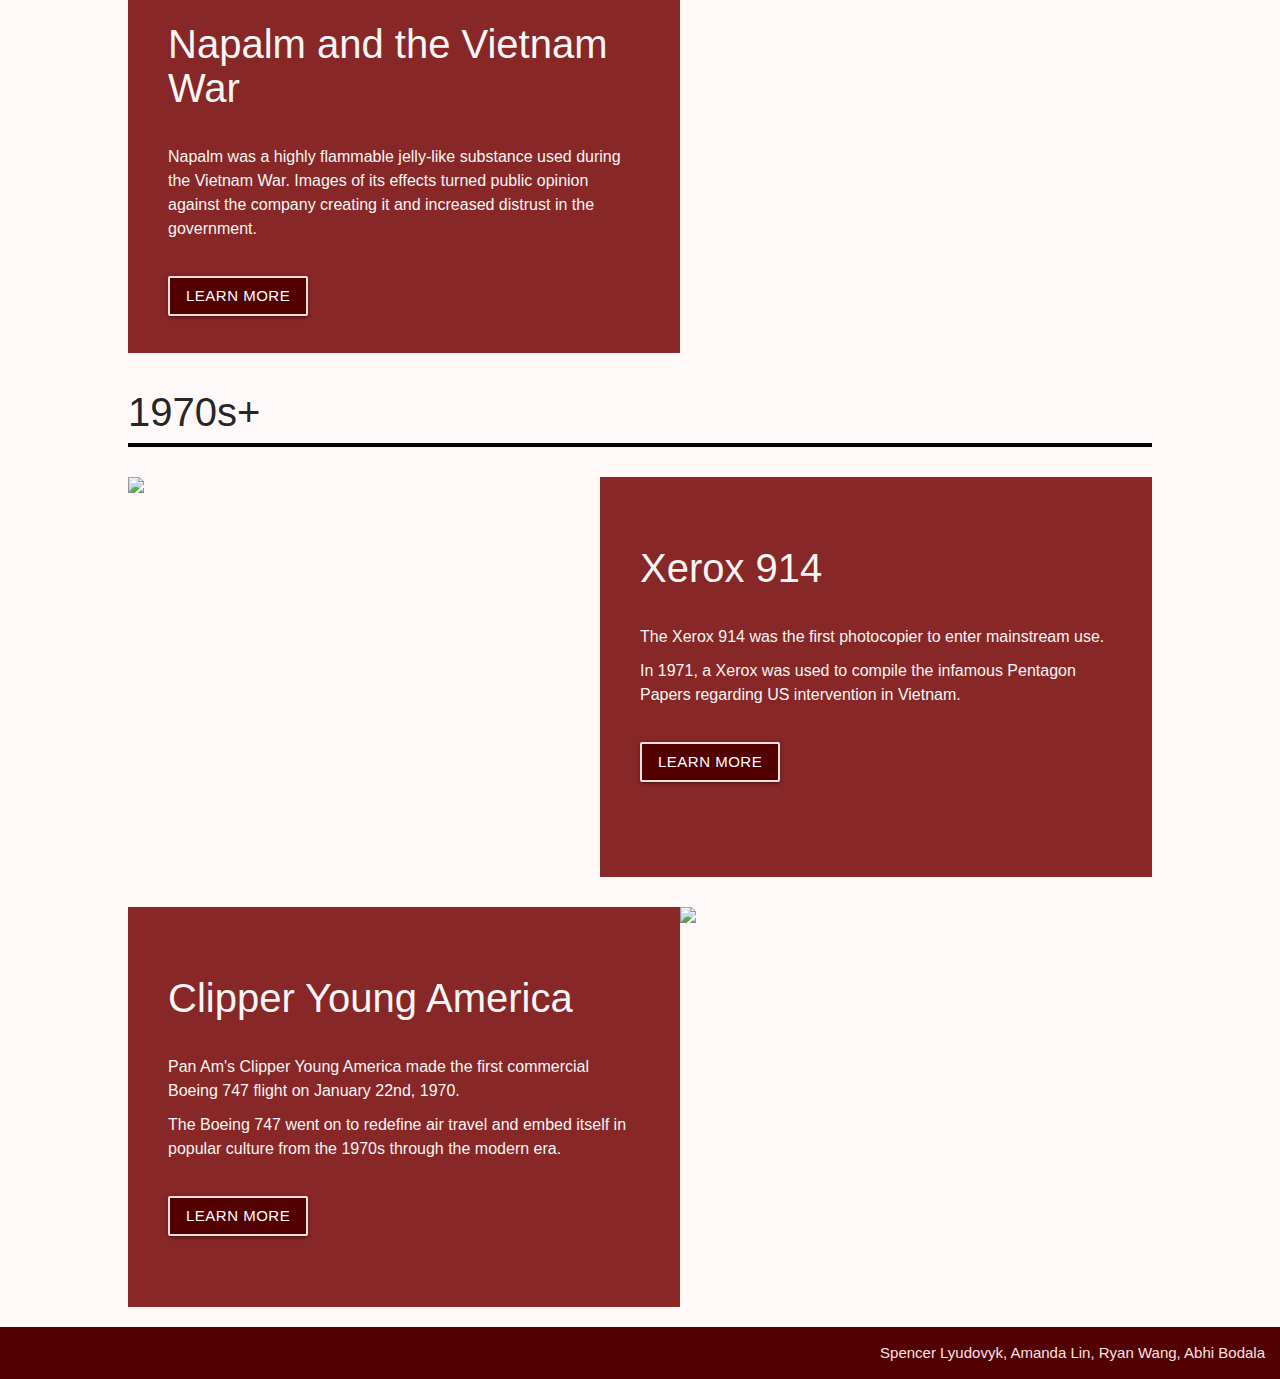
==== commit 63cc0891: "Minor Updates" ====
--- a/index.html
+++ b/index.html
@@ -58,7 +58,7 @@
             <!--Description of What Data Can Be Viewed-->
             <div class="text-desc full-screen">
                 <p>Welcome to the Museum of 20th Century Tech! Each page of our virtual museum is dedicated to a
-                    technological invention of the late-1900s and will guide you to an understanding of their importance
+                    technological invention of the late-1900s and will guide you to an understanding of its importance
                     to American society. As you explore our museum, we invite you to consider our essential question:
                     <em>How did advancements in technology affect US culture and public opinion?</em>
                 </p>
@@ -81,7 +81,7 @@
             <!--Description of What Data Can Be Viewed-->
             <div class="text-desc">
                 <h3>Trinity Test and the Atomic Bomb</h3>
-                <p>The Trinity Test was the world's first successful test of a nuclear weapon.
+                <p>The Trinity Test was the world's first successful nuclear weapon test.
                 </p>
                 <p>It ushered in the Atomic Age, and the development of atomic bombs as a whole exacerbated the 
                     Second Red Scare.
@@ -143,8 +143,7 @@
             <div class="text-desc">
                 <h3>Explorer 1 and the Sputnik Crisis</h3>
                 <p>The Sputnik 1 and Explorer 1 were the first Soviet and United States satellites sent into space, respectively.
-                </p>
-                <p>The launches of these satellites marked the start of the space race and heightened the tensions of the Cold War.
+                    Their launches marked the start of the space race and heightened the tensions of the Cold War.
                 </p>
 
                 <!--Link to Learn More-->
@@ -174,7 +173,7 @@
                 <h3>Birth Control</h3>
                 <p>The first oral contraceptive (a.k.a “the pill”) contained hormones that stopped ovulation, preventing pregnancy.
                 </p>
-                <p>It caused waves in American society, not only spurring on the women’s rights movement, but also starting the sexual revolution.
+                <p>It caused waves in American society, not only spurring on the women's rights movement, but also starting the sexual revolution.
                 </p>
 
                 <!--Link to Page for Viewing Data-->
@@ -187,9 +186,8 @@
             <!--Brief Description of Use-->
             <div class="text-desc">
                 <h3>Napalm and the Vietnam War</h3>
-                <p>Napalm is a highly flammable jelly-like substance that was widely used during the Vietnam War.
-                </p>
-                <p>Images of its effects from Vietnam turned public opinion against the company creating it and increased distrust in the government.
+                <p>Napalm was a highly flammable jelly-like substance used during the Vietnam War.
+                    Images of its effects turned public opinion against the company creating it and increased distrust in the government.
                 </p>
 
                 <!--Link to Learn More-->
